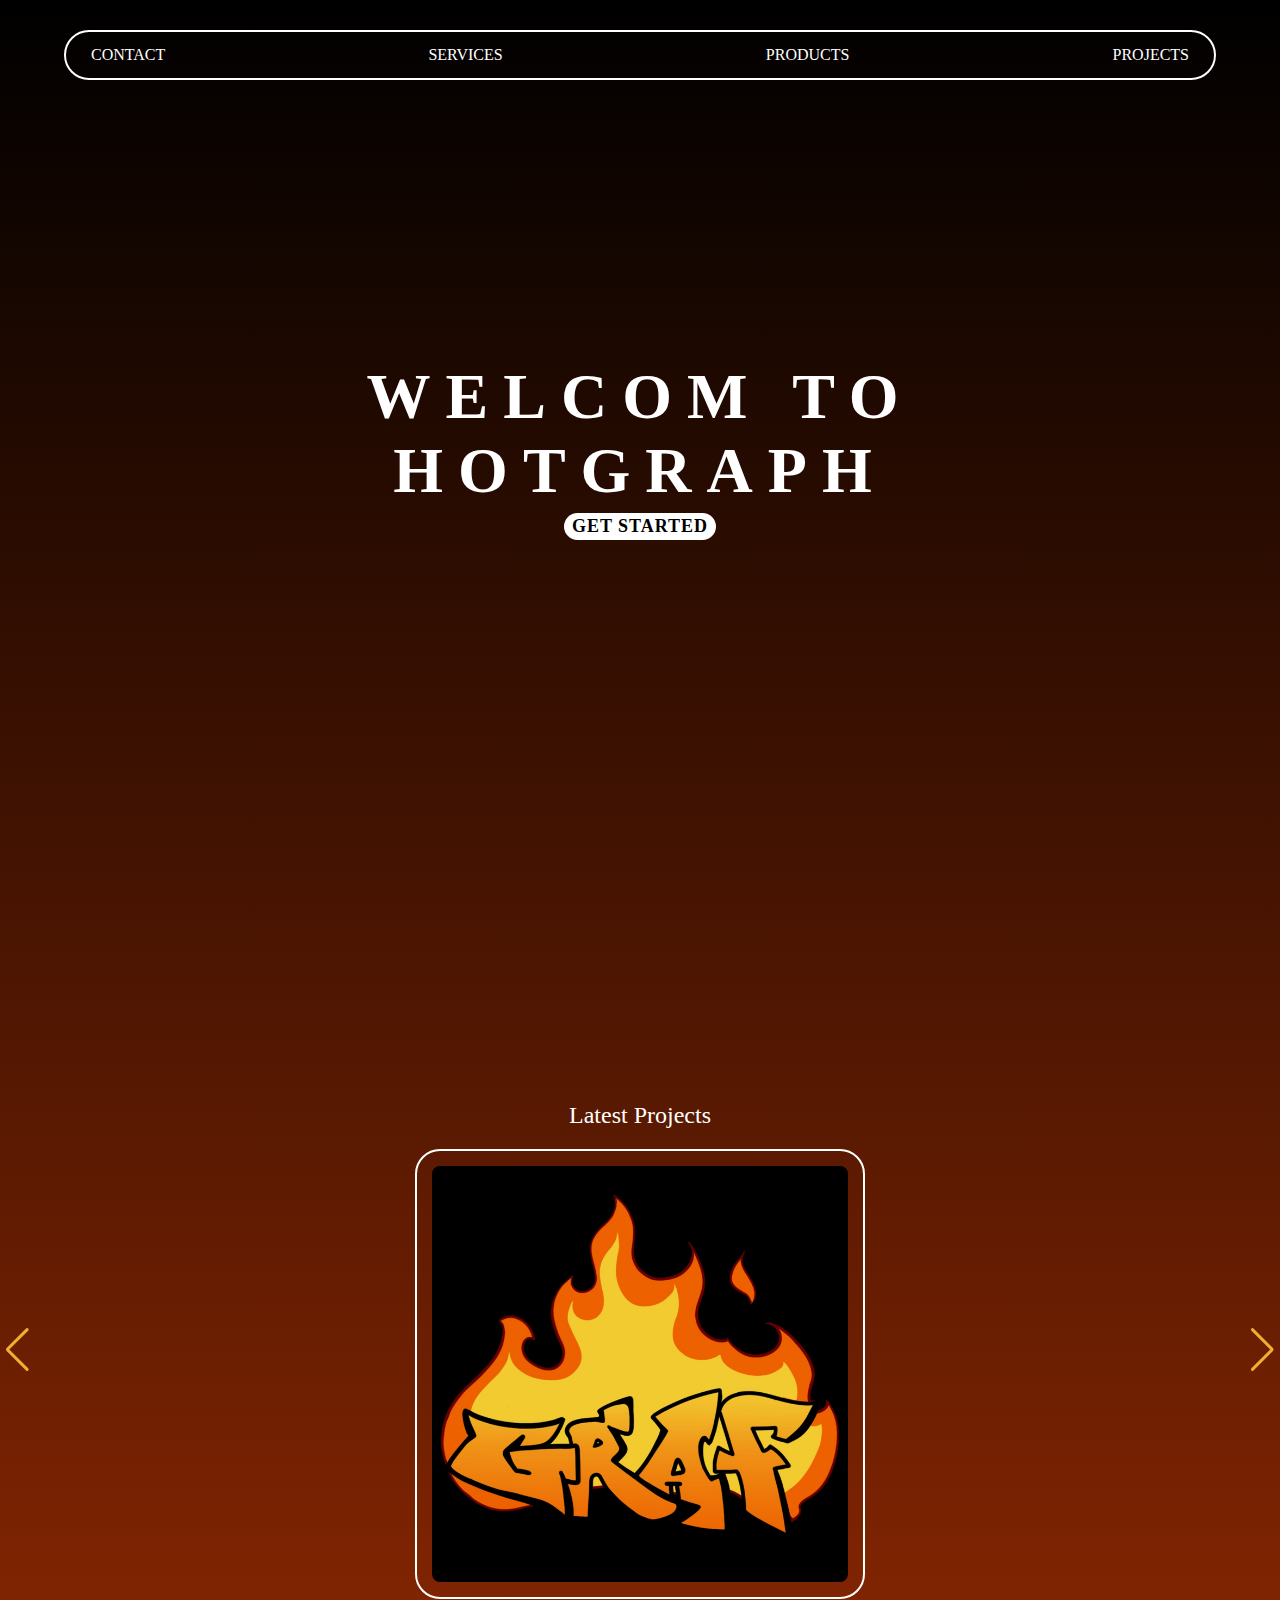
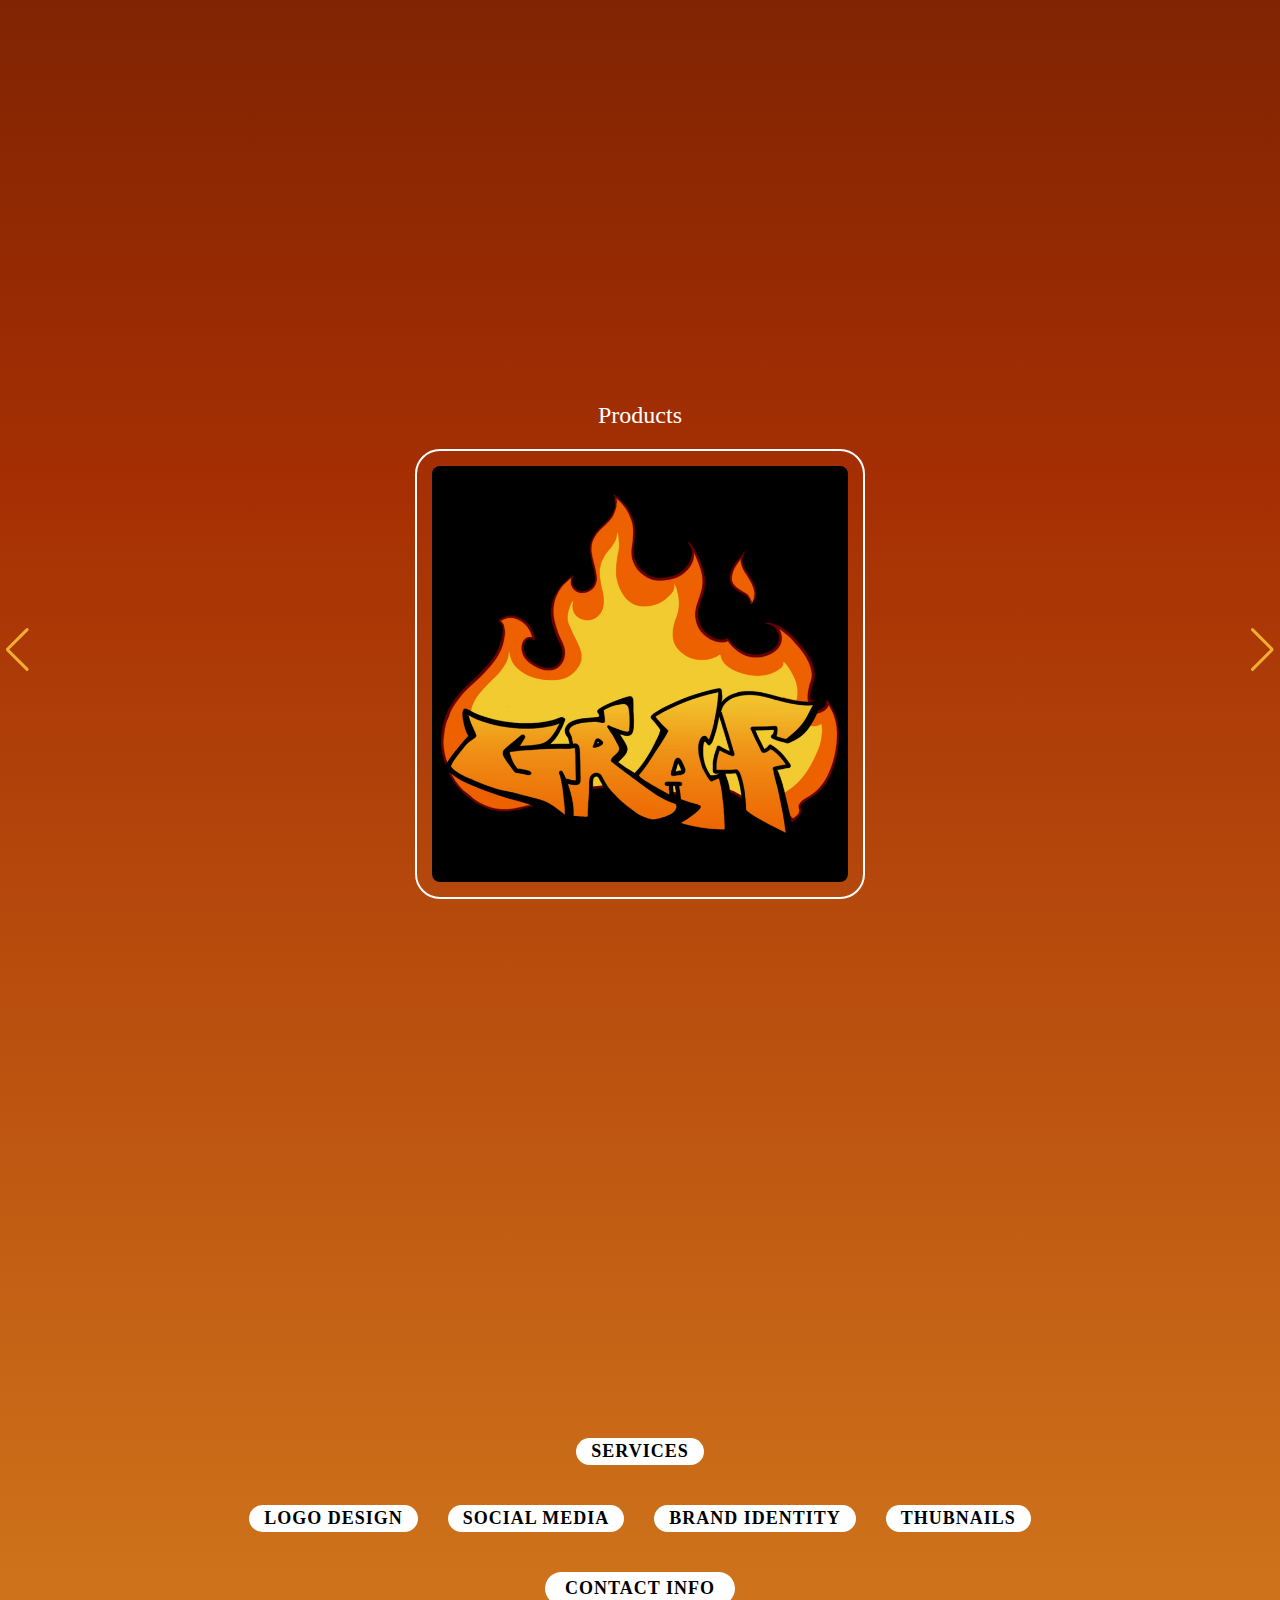
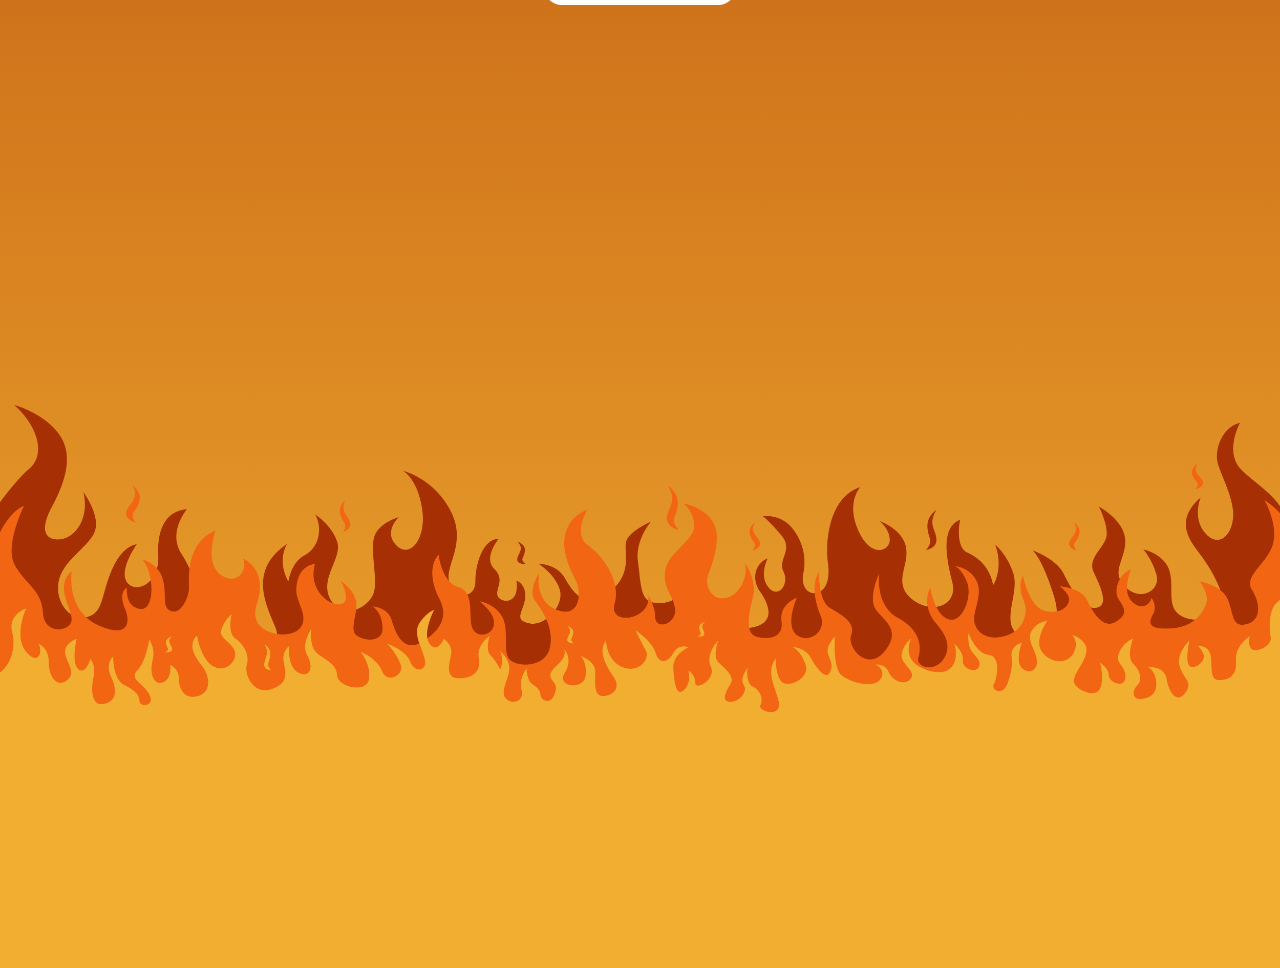
==== index.html @ db48eec5 "Update index.html" ====
<!DOCTYPE html>
<html lang="en">

<head prefix="og: http://ogp.me/ns#">
    <meta charset="UTF-8">
    <meta name="viewport" content="width=device-width, initial-scale=1.0">
    <title>HOTGRAPH</title>
    <meta name="theme-color" content="#f2ae30" />
    <meta name="author" content="Marwan Sherif">
    <meta http-equiv="X-UA-Compatible" content="IE=edge">
    <meta name="description"
        content="Welcome to HOTGRAPH – where ideas transform into distinctive designs. We are a graphic design studio specializing in providing creative solutions that meet our clients' needs with professionalism">
    <meta name="keywords"
        content="graphic design,design,graphic designer,graphic design business,graphic design tips,graphic design studio,graphic design career,studio tour,graphic design studio tour,freelance graphic design tips,graphic designer life,graphic designer desk setup,freelance graphic designer,graphic design setup,design studio,art studio tour,graphic design app,design studio bts,business of design,graphic design portfolio,how to become a graphic designer,graphic design for beginners,learn graphic design,graphic design course,logo design,day in the life of a graphic designer,graphic,egyptian graphic designer,graphic design work,graphic design basics,graphic design tutorial,HOTGRAPH,HOTGRAPHS,HOT GRAPH,HOT GRAPHS,hotgraph,hotgraphs,hot graph,hot graphs">
    <link rel="icon" href="logo.jpg" />
    <link rel="shortcut" href="logo.jpg" />
    <link rel="apple-touch-icon" href="logo.jpg" />
    <meta property="og:locale" content="en_US">
    <meta property="og:type" content="website">
    <meta property="og:title" content="HOTGRAPH">
    <meta property="og:description"
        content="Welcome to HOTGRAPH – where ideas transform into distinctive designs. We are a graphic design studio specializing in providing creative solutions that meet our clients' needs with professionalism">
    <meta property="og:image" content="logo.jpg">
    <meta property="og:url" content="https://hot-graph.blogspot.com">
    <meta property="og:site_name" content="hot-graph.blogspot.com">
    <meta name="twitter:title" content="HOTGRAPH">
    <meta name="twitter:description"
        content="Welcome to HOTGRAPH – where ideas transform into distinctive designs. We are a graphic design studio specializing in providing creative solutions that meet our clients' needs with professionalism">
    <meta name="twitter:image" content="logo.jpg">
    <meta name="twitter:card" content="summary-large-image">
    <meta name="twitter:site" content="@hotgraph">
    <meta name="twitter:creator" content="@hotgraph">

    <!-- Link Swiper CSS -->
    <link rel="stylesheet" href="https://cdn.jsdelivr.net/npm/swiper@11/swiper-bundle.min.css" />


    <!-- Link CSS file -->
    <link rel="stylesheet" href="style.css">
</head>

<body>

    <header>

        <nav>
            <a href="#contact-info">CONTACT</a>
            <a href="#services-contactInfo">SERVICES</a>
            <a href="#products">PRODUCTS</a>
            <a href="#latest-projects">PROJECTS</a>
        </nav>


        <section id="welcomText" class="scroll-scale">
            <h1>WELCOM TO <br> HOTGRAPH</h1>

            <div>GET STARTED</div>
        </section>

    </header>

    <!-- Projects -->

    <div class="swiper" id="latest-projects">


        <p class="latestProjects-title">
            <a href="https://www.behance.net/hotgraph" target="_blank"
                title="Click here to see our projects on behance">Latest Projects</a>
        </p>

        <div class="swiper-wrapper">
            <div class="swiper-slide">
                <img src="logo.jpg" alt="">
            </div>
            <div class="swiper-slide">
                <img src="logo.jpg" alt="">
            </div>
            <div class="swiper-slide">
                <img src="logo.jpg" alt="">
            </div>
        </div>

        <div class="swiper-button-prev"></div>
        <div class="swiper-button-next"></div>

    </div>


    <!-- Products -->

    <div class="swiper" id="products">


        <p class="latestProducts-title">
            <a href="https://amrtarek.gumroad.com/" target="_blank"
                title="Click here to see our products on behance">Products</a>
        </p>

        <div class="swiper-wrapper">
            <div class="swiper-slide">
                <img src="logo.jpg" alt="">
            </div>
            <div class="swiper-slide">
                <img src="logo.jpg" alt="">
            </div>
            <div class="swiper-slide">
                <img src="logo.jpg" alt="">
            </div>
        </div>

        <div class="swiper-button-prev"></div>
        <div class="swiper-button-next"></div>

    </div>


    <!-- Services -->

    <div class="services-contactInfo" id="services-contactInfo">
        <section id="services">
            <p>SERVICES</p>
            <div class="services-item">
                <p>LOGO DESIGN</p>
                <p>SOCIAL MEDIA</p>
                <p>BRAND IDENTITY</p>
                <p>THUBNAILS</p>
            </div>
        </section>

        <section id="socialMedia-contactInfo">
            <p>CONTACT INFO</p>
        </section>

        <section id="arrow" class="scroll-scale">
            <img src="arrow.png" alt="" class="rightDown-arrow">
        </section>
    </div>

    <!-- Fire Image -->

    <img src="fire.png" alt="" class="fire-img">

    <!-- Footer -->

    <footer id="contact-info">
        <div class="scroll-right">
            <p>INSTA: <a href="https://www.instagram.com/hotgraphss/" target="_blank">A_ TR.PSD</a> </p>
            <p>BEHANCE: <a href="https://www.behance.net/hotgraph" target="_blank">HOTGRAPH</a> </p>
            <p>FACEBOOK: <a href="https://facebook.com" target="_blank">HOTEGRAPH</a> </p>
            <p>E-MAIL: <a
                    href="mailto:AMRT.PSD@GMAIL.COM?subject= Your Subject&body= Your message...">AMRT.PSD@GMAIL.COM</a>
            </p>
        </div>

        <img src="logo-transparentBg.png" alt="" id="logo" class="scroll-scale">
    </footer>





    <!-- Swiper JS -->
    <script src="https://cdn.jsdelivr.net/npm/swiper@11/swiper-bundle.min.js"></script>

    <!-- Link file JS -->
    <script src="script.js"></script>

</body>

</html>
---- style.css ----
/* Fonts */


/* @font-face {
    font-family: "Title-Font";
    src: url(Attachments/Fonts/Inferno-L3nPD.ttf);
}

@font-face {
    font-family: "Content-Font";
    src: url(Attachments/Fonts/merriweather.regular.ttf);
} */

@font-face {
    font-family: "myFont";
    src: url(Attachments/Fonts/AstroSpace-eZ2Bg.ttf);
}

/* Variables */

:root {
    --yellow: #f2ae30;
    --black: #000;
    --brown: #a62f03;
    --red: #bb0a1e;
}

/* Scrollbar */

::-webkit-scrollbar {
    width: 15px;
}

::-webkit-scrollbar-track {
    background: #000;
}

::-webkit-scrollbar-thumb {
    background: var(--red);
    border-radius: 5rem;
}

/* All the page */

* {
    margin: 0;
    padding: 0;
    box-sizing: border-box;
    font-family: "myFont";
    scroll-behavior: smooth;
}

body {
    background: linear-gradient(to top, var(--yellow), var(--brown), var(--black));
}

a {
    text-decoration: none;
}

/* Header */

header {
    min-height: 100dvh;
    align-content: center;
    text-align: center;
    position: relative;
}


#welcomText {
    align-content: center;
}


header h1 {
    color: #fff;
    text-transform: capitalize;
    font-size: clamp(22px, 5vw, 75px);
    font-weight: 900;
    letter-spacing: 15px;
    margin-bottom: 5px;
}

header div {
    background-color: #fff;
    color: #000;
    text-transform: capitalize;
    display: inline-block;
    cursor: pointer;
    align-content: center;
    border-radius: 50px;
    padding: 3px 8px;
    font-size: 18px;
    letter-spacing: 1px;
    font-weight: 600;
}

/* Nav */

nav {
    height: 50px;
    width: 90%;
    margin: 30px auto 0;
    border: 2px #fff solid;
    border-radius: 30px;
    display: flex;
    align-items: center;
    justify-content: space-between;
    padding: 10px 25px;
    position: absolute;
    top: 0;
    left: 5%;
    animation: scroll-top ease-in-out 1s both;
}

nav a {
    cursor: pointer;
    color: #fff;
    transition: .2s ease;
}

nav a:hover {
    color: var(--yellow);
}

/* Latest Projects & Products*/

.swiper {
    min-height: 100vh;
    width: 100%;
    margin: auto;
    display: flex;
    align-items: center;
    justify-content: center;
    flex-direction: column;
    position: relative;
}

.latestProjects-title,
.latestProducts-title {
    margin-bottom: 20px;
    position: relative;
}

.latestProjects-title a,
.latestProducts-title a {
    color: #fff;
    text-decoration: none;
    font-size: 24px;
}

.latestProjects-title::after,
.latestProducts-title::after {
    content: "";
    position: absolute;
    bottom: -4px;
    left: 0;
    width: 0;
    height: 3px;
    background-color: #fff;
    transition: .7s ease;
    border-radius: 30px;
}

.latestProjects-title:hover::after,
.latestProducts-title:hover::after {
    width: 100%;
}

.swiper-slide {
    display: flex;
    align-items: center;
    justify-content: center;
    user-select: none;
}

.swiper-slide img {
    border: 2px solid #fff;
    border-radius: 25px;
    padding: 15px;
    width: 450px;
    aspect-ratio: 1 / 1;
    box-sizing: border-box;
}

.swiper-button-prev,
.swiper-button-next {
    color: #f2ae30;
    position: absolute;
}

.swiper-button-next {
    right: 4px;
}

.swiper-button-prev {
    left: 4px;
}

/* Services & Contact Info */

.services-contactInfo {
    min-height: 100dvh;
    display: flex;
    align-items: center;
    justify-content: center;
    flex-direction: column;
}

/* Services */

#services {
    width: 90%;
    margin-inline: auto;
    text-align: center;
}

#services>p {
    background-color: #fff;
    color: #000;
    text-transform: capitalize;
    display: inline-block;
    cursor: pointer;
    align-content: center;
    border-radius: 50px;
    padding: 3px 15px;
    font-size: 18px;
    margin-top: 10px;
    letter-spacing: 1px;
    margin-bottom: 30px;
    font-weight: 600;
}

.services-item {
    display: flex;
    justify-content: center;
    margin-bottom: 30px;
}

.services-item p {
    background-color: #fff;
    color: #000;
    text-transform: capitalize;
    align-content: center;
    text-align: center;
    display: inline-block;
    cursor: pointer;
    border-radius: 50px;
    padding: 3px 15px;
    font-size: 18px;
    margin-top: 10px;
    letter-spacing: 1px;
    margin-inline: 15px;
    font-weight: 600;
}

/* Social Media Links & Contact Info */

#socialMedia-contactInfo {
    text-align: center;
}

#socialMedia-contactInfo p {
    background-color: #fff;
    color: #000;
    text-transform: capitalize;
    display: inline-block;
    cursor: pointer;
    align-content: center;
    border-radius: 30px;
    padding: 6px 20px;
    font-size: 18px;
    margin-top: 10px;
    letter-spacing: 1px;
    text-align: center;
    font-weight: 600;
}

#arrow {
    text-align: center;
}

#arrow img {
    height: 64px;
}

/* Fire Image */

.fire-img {
    width: 100%;
    position: relative;
    top: 5px;
}

/* Footer */

footer {
    background-color: var(--yellow);
    display: flex;
    justify-content: space-between;
    align-items: center;
    padding: 50px 60px;
}

footer div p {
    font-size: 14px;
    font-weight: 700;
    margin-block: 15px;
}

footer div p a {
    color: #000;
    font-size: 14px;
    position: relative;
}

footer img {
    width: 150px;
    border-radius: 100%;
    cursor: pointer;
}

/* Responsivity */

@media screen and (max-width: 800px) {

    #socialMedia-contactInfo p,
    #services>p,
    .services-item p {
        font-size: 14px;
    }
}

@media screen and (max-width: 540px) {
    footer {
        flex-direction: column;
    }

    footer div p {
        text-align: center;
    }

    .services-item {
        display: grid;
        grid-template-columns: repeat(2, 1fr);
    }
}

@media screen and (max-width: 500px) {
    nav a {
        font-size: 12px;
    }

    header h1 {
        letter-spacing: 8px;
    }

    header div {
        font-size: 14px;
    }
}

@media screen and (max-width: 370px) {
    nav a {
        font-size: 10px;
    }

    nav {
        height: 35px;
        padding: 0 5px;
    }

    #socialMedia-contactInfo p,
    #services>p,
    .services-item p {
        font-size: 12px;
    }
}

@media screen and (max-width: 320px) {
    nav a {
        font-size: 8px;
    }
}

/* Animation */

.scroll-scale {
    opacity: 0;
    transform: scale(.7);
    transition: all 2s;
}

.scroll-bottom {
    opacity: 0;
    transform: translateY(300px);
    transition: 2s;
}

.scroll-top {
    opacity: 0;
    transform: translateY(-300px);
    transition: 2s;
}

.scroll-right {
    opacity: 0;
    transform: translateX(-250px);
    transition: 2s;
}

.scroll-left {
    opacity: 0;
    transform: translateX(250px);
    transition: 2s;
}

.scroll-opacity {
    opacity: 0;
    transition: 4s;
}

.show-items {
    opacity: 1;
    transform: translateX(0);
    transform: translateY(0);
}

/* Nav Animation */

@keyframes scroll-top {
    from {
        transform: translateY(-200px);
        opacity: 0;
    }

    to {
        transform: translateY(0);
        opacity: 1;
    }
}


/* Slider Responsivity ( Products & Latest Projects ) */

@media screen and (max-width: 600px) {
    .swiper-slide img {
        width: 300px;
        padding: 5px;
    }

    p a {
        font-size: 18px;
    }

    .swiper-button-next::after,
    .swiper-button-prev::after {
        font-size: 35px;
    }
}

@media screen and (max-width: 350px) {
    .swiper-slide img {
        width: 200px;
        border-radius: 14px;
    }

    .swiper-button-next::after,
    .swiper-button-prev::after {
        font-size: 30px;
    }
}

@media screen and (max-width: 350px) {
    .swiper-slide img {
        width: 160px;
        border-radius: 13px;
    }
}
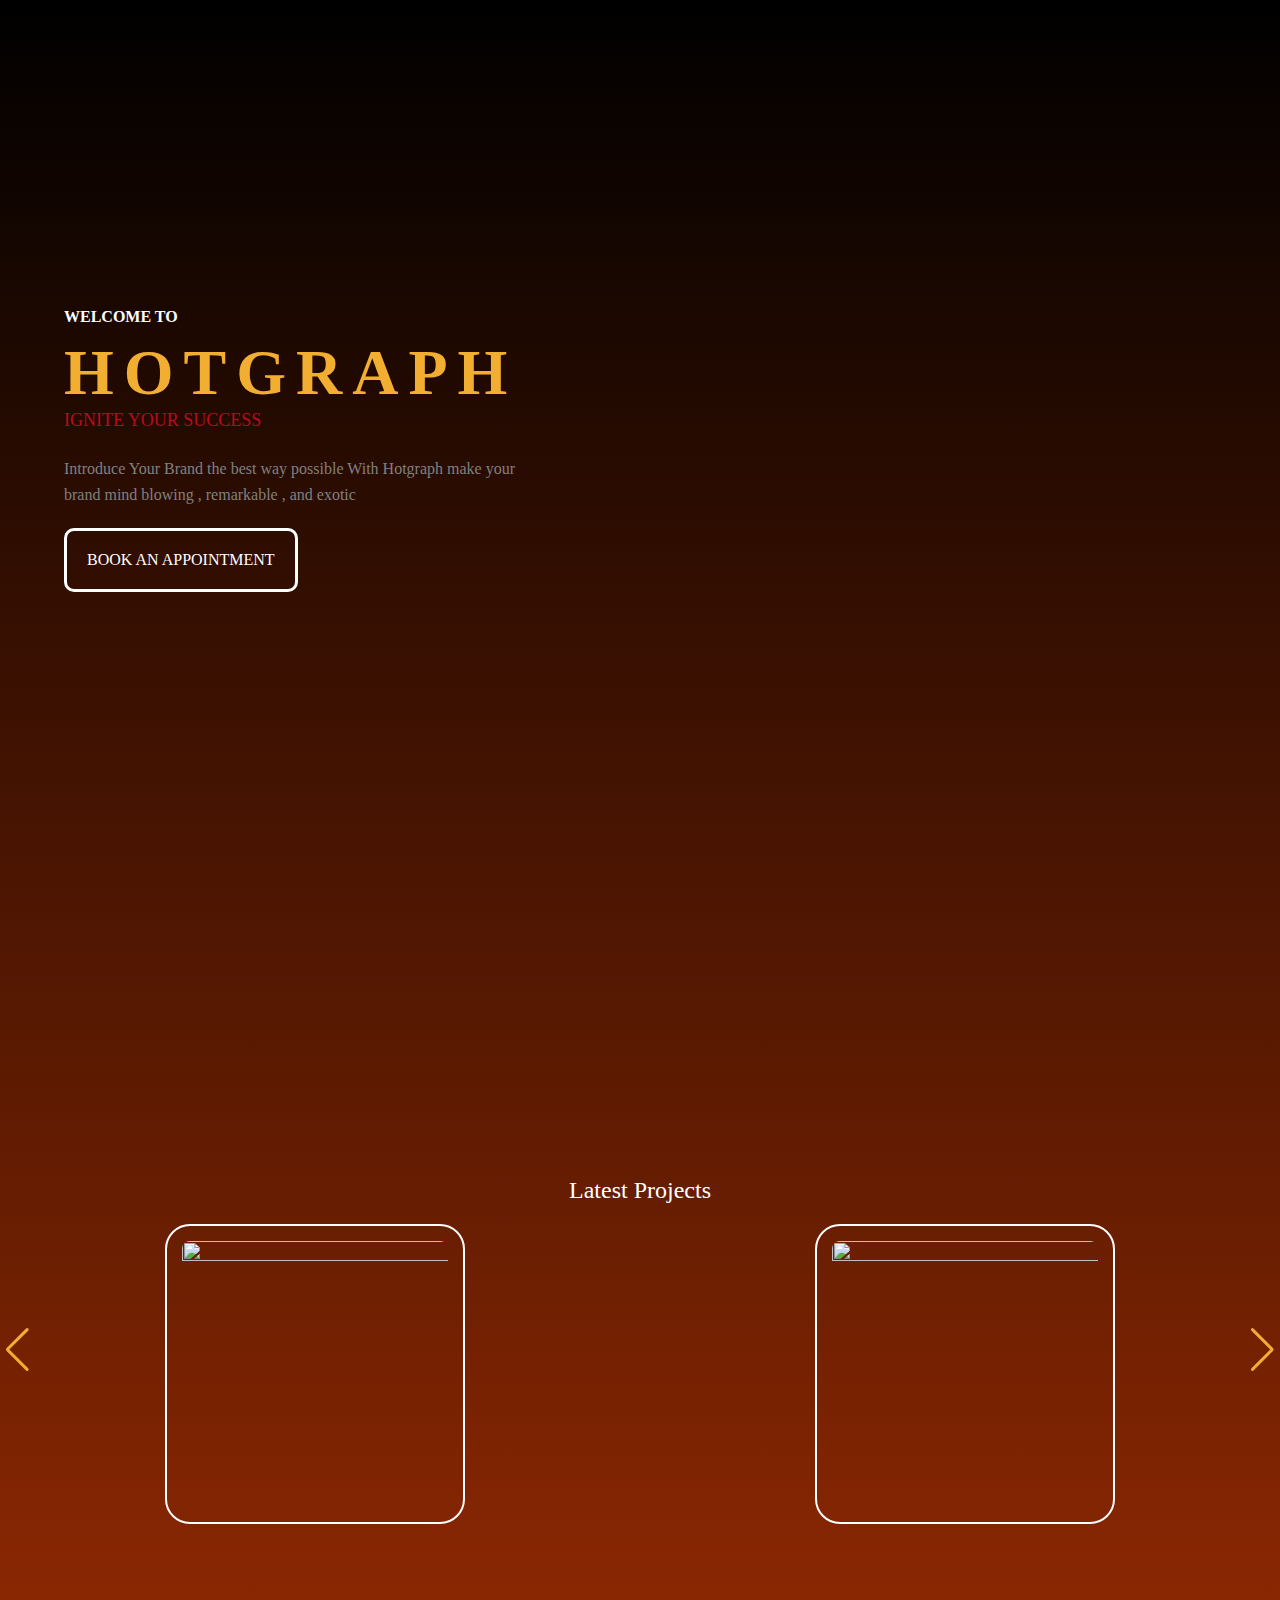
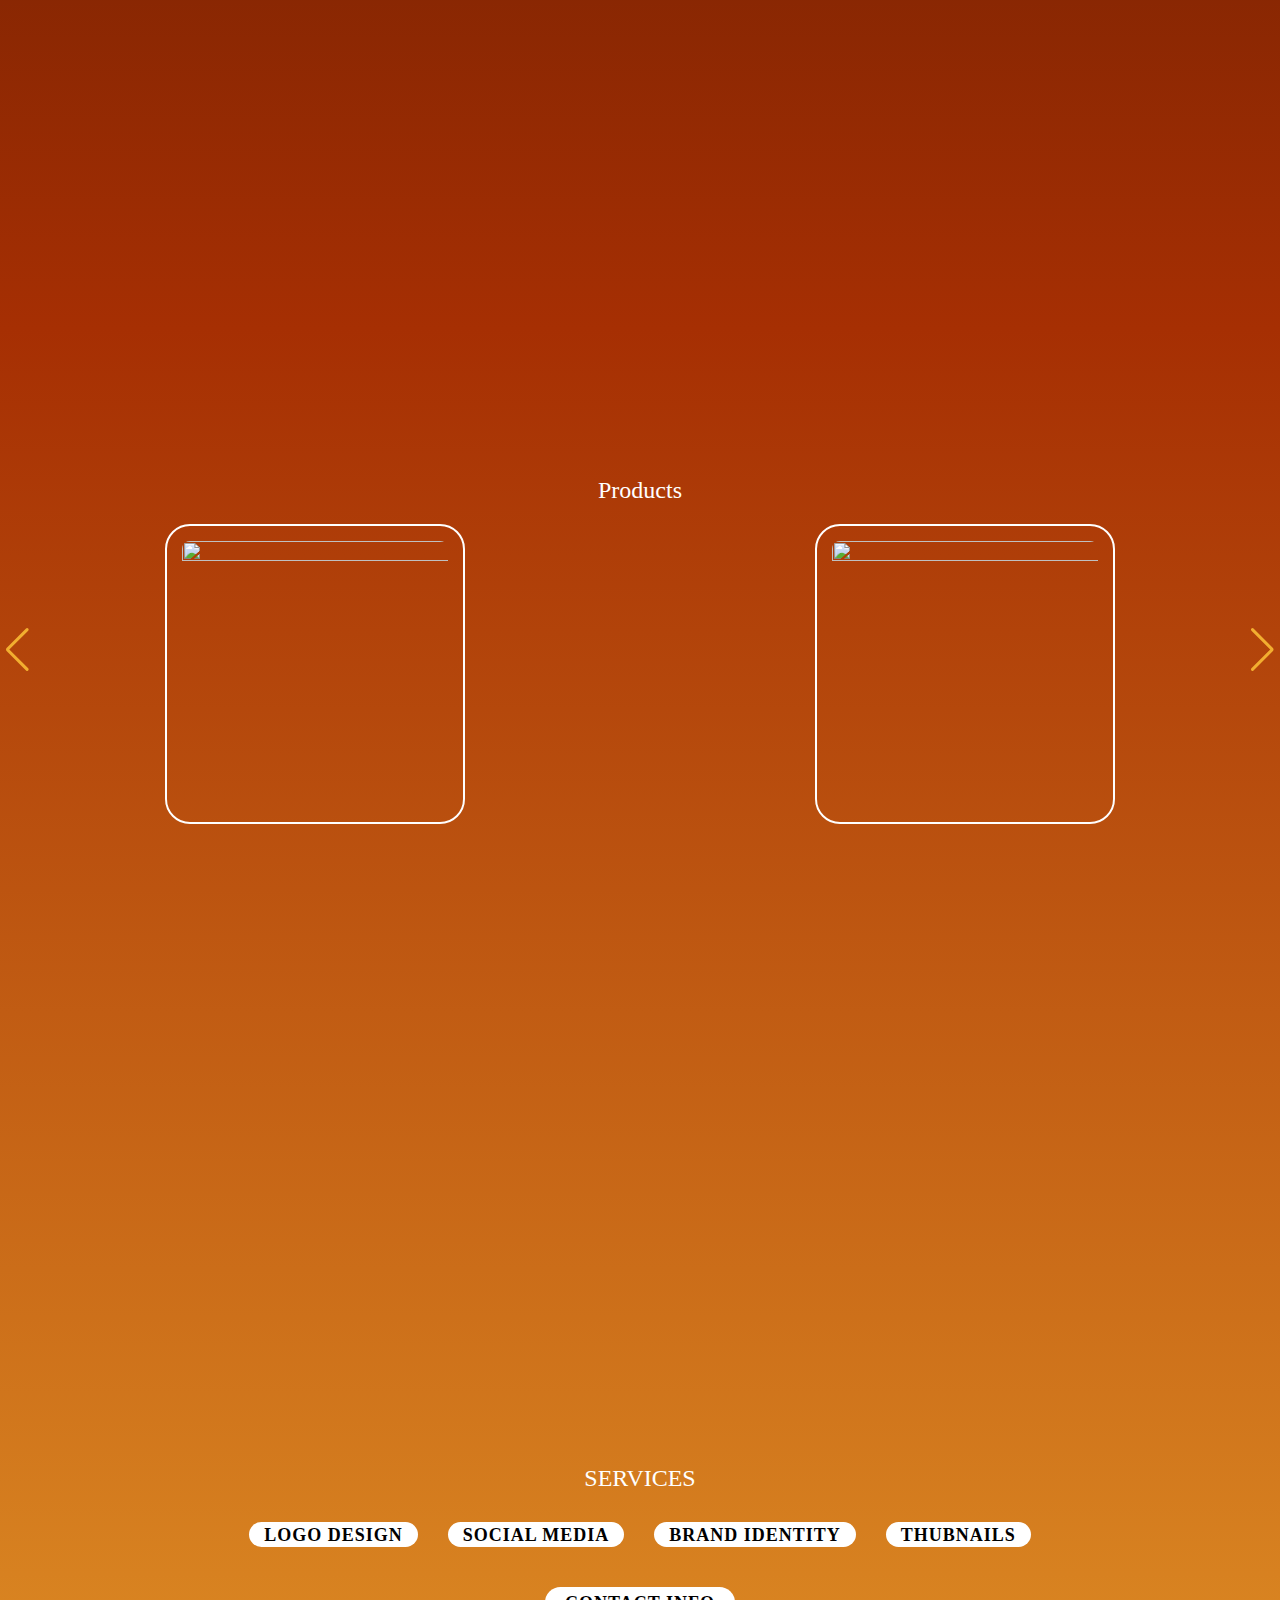
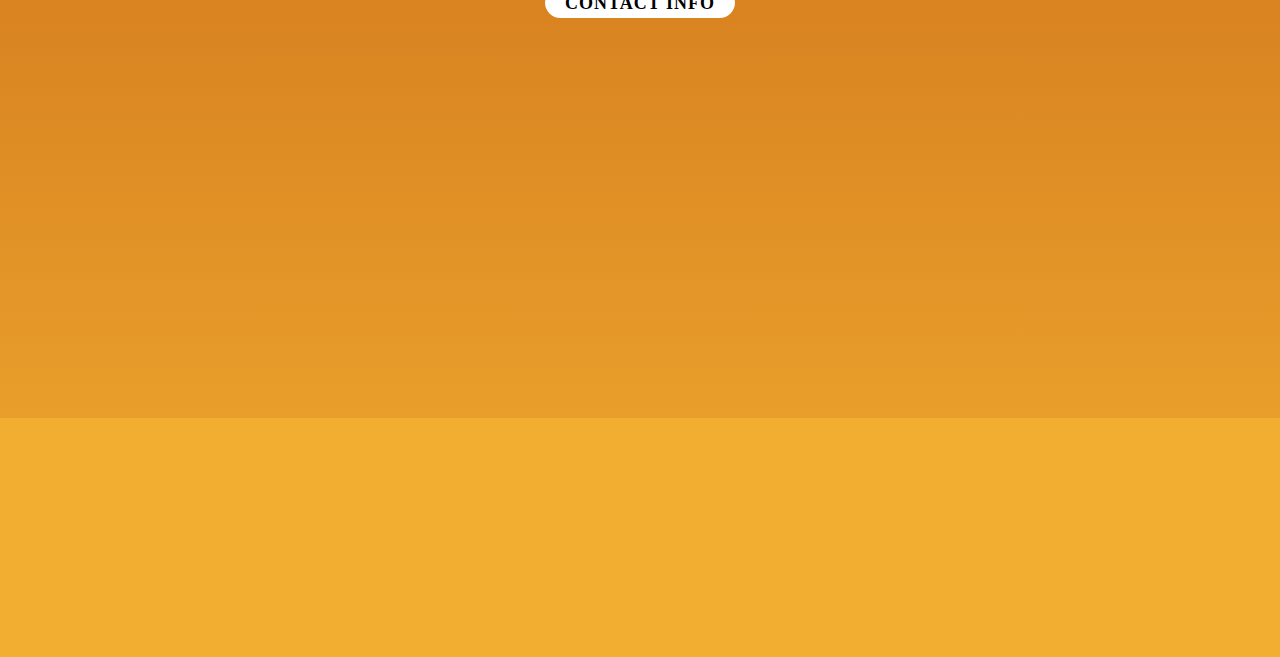
==== commit a610dc80: "Add files via upload" ====
--- a/index.html
+++ b/index.html
@@ -12,21 +12,21 @@
         content="Welcome to HOTGRAPH – where ideas transform into distinctive designs. We are a graphic design studio specializing in providing creative solutions that meet our clients' needs with professionalism">
     <meta name="keywords"
         content="graphic design,design,graphic designer,graphic design business,graphic design tips,graphic design studio,graphic design career,studio tour,graphic design studio tour,freelance graphic design tips,graphic designer life,graphic designer desk setup,freelance graphic designer,graphic design setup,design studio,art studio tour,graphic design app,design studio bts,business of design,graphic design portfolio,how to become a graphic designer,graphic design for beginners,learn graphic design,graphic design course,logo design,day in the life of a graphic designer,graphic,egyptian graphic designer,graphic design work,graphic design basics,graphic design tutorial,HOTGRAPH,HOTGRAPHS,HOT GRAPH,HOT GRAPHS,hotgraph,hotgraphs,hot graph,hot graphs">
-    <link rel="icon" href="logo.jpg" />
-    <link rel="shortcut" href="logo.jpg" />
-    <link rel="apple-touch-icon" href="logo.jpg" />
+    <link rel="icon" href="Attachments/Images/logo.jpg" />
+    <link rel="shortcut" href="Attachments/Images/logo.jpg" />
+    <link rel="apple-touch-icon" href="Attachments/Images/logo.jpg" />
     <meta property="og:locale" content="en_US">
     <meta property="og:type" content="website">
     <meta property="og:title" content="HOTGRAPH">
     <meta property="og:description"
         content="Welcome to HOTGRAPH – where ideas transform into distinctive designs. We are a graphic design studio specializing in providing creative solutions that meet our clients' needs with professionalism">
-    <meta property="og:image" content="logo.jpg">
+    <meta property="og:image" content="Attachments/Images/logo.jpg">
     <meta property="og:url" content="https://hot-graph.blogspot.com">
     <meta property="og:site_name" content="hot-graph.blogspot.com">
     <meta name="twitter:title" content="HOTGRAPH">
     <meta name="twitter:description"
         content="Welcome to HOTGRAPH – where ideas transform into distinctive designs. We are a graphic design studio specializing in providing creative solutions that meet our clients' needs with professionalism">
-    <meta name="twitter:image" content="logo.jpg">
+    <meta name="twitter:image" content="Attachments/Images/logo.jpg">
     <meta name="twitter:card" content="summary-large-image">
     <meta name="twitter:site" content="@hotgraph">
     <meta name="twitter:creator" content="@hotgraph">
@@ -37,26 +37,35 @@
 
     <!-- Link CSS file -->
     <link rel="stylesheet" href="style.css">
+
+    <!-- Link Font Awesome -->
+    <link rel="stylesheet" href="https://cdnjs.cloudflare.com/ajax/libs/font-awesome/6.6.0/css/all.min.css"
+        integrity="sha512-Kc323vGBEqzTmouAECnVceyQqyqdsSiqLQISBL29aUW4U/M7pSPA/gEUZQqv1cwx4OnYxTxve5UMg5GT6L4JJg=="
+        crossorigin="anonymous" referrerpolicy="no-referrer" />
+
 </head>
 
 <body>
 
     <header>
-
-        <nav>
-            <a href="#contact-info">CONTACT</a>
-            <a href="#services-contactInfo">SERVICES</a>
-            <a href="#products">PRODUCTS</a>
-            <a href="#latest-projects">PROJECTS</a>
-        </nav>
-
-
-        <section id="welcomText" class="scroll-scale">
-            <h1>WELCOM TO <br> HOTGRAPH</h1>
-
-            <div>GET STARTED</div>
-        </section>
-
+        <div class="text scroll-right">
+            <p class="welcome-text">WELCOME TO</p>
+            <h1>HOTGRAPH</h1>
+            <p class="slogan">ignite your success</p>
+            <p class="description">
+                Introduce Your Brand the best way possible With Hotgraph make your brand mind blowing ,
+                remarkable , and exotic
+            </p>
+            <a href="#services-contactInfo">
+                <div class="btn">
+                    <i class="fa-solid fa-arrow-right fa-bounce fa-xl"></i>
+                    BOOK AN APPOINTMENT
+                </div>
+            </a>
+        </div>
+        <div class="img">
+            <img src="Attachments/Images/logo-transparentBg.png" alt="" class="scroll-scale">
+        </div>
     </header>
 
     <!-- Projects -->
@@ -71,15 +80,17 @@
 
         <div class="swiper-wrapper">
             <div class="swiper-slide">
-                <img src="logo.jpg" alt="">
+                <img src="Attachments/Images/logo.jpg" alt="">
             </div>
             <div class="swiper-slide">
-                <img src="logo.jpg" alt="">
+                <img src="Attachments/Images/logo.jpg" alt="">
             </div>
             <div class="swiper-slide">
-                <img src="logo.jpg" alt="">
+                <img src="Attachments/Images/logo.jpg" alt="">
             </div>
         </div>
+
+        <div class="swiper-pagination"></div>
 
         <div class="swiper-button-prev"></div>
         <div class="swiper-button-next"></div>
@@ -92,22 +103,24 @@
     <div class="swiper" id="products">
 
 
-        <p class="latestProducts-title">
+        <p class="products-title">
             <a href="https://amrtarek.gumroad.com/" target="_blank"
                 title="Click here to see our products on behance">Products</a>
         </p>
 
         <div class="swiper-wrapper">
             <div class="swiper-slide">
-                <img src="logo.jpg" alt="">
+                <img src="Attachments/Images/logo.jpg" alt="">
             </div>
             <div class="swiper-slide">
-                <img src="logo.jpg" alt="">
+                <img src="Attachments/Images/logo.jpg" alt="">
             </div>
             <div class="swiper-slide">
-                <img src="logo.jpg" alt="">
+                <img src="Attachments/Images/logo.jpg" alt="">
             </div>
         </div>
+
+        <div class="swiper-pagination"></div>
 
         <div class="swiper-button-prev"></div>
         <div class="swiper-button-next"></div>
@@ -133,13 +146,13 @@
         </section>
 
         <section id="arrow" class="scroll-scale">
-            <img src="arrow.png" alt="" class="rightDown-arrow">
+            <img src="Attachments/Images/arrow.png" alt="" class="rightDown-arrow">
         </section>
     </div>
 
     <!-- Fire Image -->
 
-    <img src="fire.png" alt="" class="fire-img">
+    <img src="Attachments\Images\fire.png" alt="" class="fire-img">
 
     <!-- Footer -->
 
@@ -153,7 +166,7 @@
             </p>
         </div>
 
-        <img src="logo-transparentBg.png" alt="" id="logo" class="scroll-scale">
+        <img src="Attachments/Images/logo-transparentBg.png" alt="" id="logo" class="scroll-scale">
     </footer>
 
 
@@ -168,4 +181,4 @@
 
 </body>
 
-</html>
+</html>--- a/style.css
+++ b/style.css
@@ -1,15 +1,4 @@
 /* Fonts */
-
-
-/* @font-face {
-    font-family: "Title-Font";
-    src: url(Attachments/Fonts/Inferno-L3nPD.ttf);
-}
-
-@font-face {
-    font-family: "Content-Font";
-    src: url(Attachments/Fonts/merriweather.regular.ttf);
-} */
 
 @font-face {
     font-family: "myFont";
@@ -38,6 +27,13 @@
 ::-webkit-scrollbar-thumb {
     background: var(--red);
     border-radius: 5rem;
+}
+
+/* Selection */
+
+::selection {
+    color: #fff;
+    background-color: var(--red);
 }
 
 /* All the page */
@@ -52,6 +48,7 @@
 
 body {
     background: linear-gradient(to top, var(--yellow), var(--brown), var(--black));
+    overflow-x: hidden;
 }
 
 a {
@@ -62,24 +59,243 @@
 
 header {
     min-height: 100dvh;
-    align-content: center;
+    width: 90%;
+    margin: auto;
+    display: flex;
+    align-items: center;
+    justify-content: space-between;
+}
+
+.text {
+    width: 40%;
+}
+
+.text .welcome-text {
+    color: #fff;
+    text-transform: uppercase;
+    font-weight: 700;
+}
+
+.text h1 {
+    color: var(--yellow);
+    font-size: 64px;
+    letter-spacing: 10px;
+    margin-top: 10px;
+}
+
+.text .slogan {
+    text-transform: uppercase;
+    color: var(--red);
+    margin-bottom: 25px;
+    font-size: 18px;
+}
+
+.text .description {
+    color: gray;
+    line-height: 1.6;
+    margin-bottom: 20px;
+}
+
+.text .btn {
+    background-color: transparent;
+    border: 3px solid #fff;
+    text-transform: uppercase;
+    padding: 20px 20px;
+    display: inline-block;
+    border-radius: 10px;
+    color: #fff;
+    cursor: pointer;
+    position: relative;
+    transition: .7s;
+}
+
+.text .btn:hover {
+    transform: translateX(20px);
+}
+
+.text .btn::after {
+    content: "";
+    position: absolute;
+    top: 0;
+    left: 0;
+    background-color: var(--yellow);
+    height: 100%;
+    width: 0;
+    border-radius: 8px;
+    z-index: -1;
+    transition: .4s;
+}
+
+.text .btn:hover::after {
+    width: 100%;
+}
+
+.img {
+    width: 40%;
+}
+
+.img img {
+    width: 100%;
+    cursor: pointer;
+    filter: drop-shadow(5px 5px 5px rgb(242, 255, 0));
+}
+
+@media screen and (max-width: 930px) {
+    .text h1 {
+        font-size: 42px;
+    }
+
+    .text .description {
+        font-size: 14px;
+    }
+
+    .text .slogan {
+        font-size: 17px;
+    }
+
+    .text .welcome-text {
+        font-size: 14px;
+    }
+
+    .text .btn {
+        font-size: 14px;
+    }
+}
+
+@media screen and (max-width: 695px) {
+    .img {
+        display: none;
+    }
+
+    header {
+        justify-content: center;
+    }
+
+    .text {
+        width: 90%;
+    }
+
+    .text .welcome-text {
+        font-size: 16px;
+    }
+
+    .text h1 {
+        font-size: 50px;
+    }
+
+    .text .slogan {
+        font-size: 18px;
+    }
+
+    .text .description {
+        font-size: 16px;
+    }
+
+    .text .btn {
+        font-size: 16px;
+    }
+
+}
+
+@media screen and (max-width: 505px) {
+
+    .text h1 {
+        font-size: 42px;
+    }
+
+    .text .description {
+        font-size: 14px;
+    }
+
+    .text .slogan {
+        font-size: 17px;
+    }
+
+    .text .welcome-text {
+        font-size: 14px;
+    }
+
+    .text .btn {
+        font-size: 14px;
+    }
+}
+
+@media screen and (max-width: 385px) {
+    .text h1 {
+        font-size: 30px;
+    }
+
+    .text .description {
+        font-size: 12.5px;
+    }
+
+    .text .slogan {
+        font-size: 16px;
+    }
+
+    .text .btn {
+        font-size: 12px;
+        padding: 15px 10px;
+    }
+}
+
+@media screen and (max-width: 310px) {
+    .text h1 {
+        font-size: 24px;
+    }
+
+    .text .description {
+        font-size: 10.5px;
+    }
+
+    .text .btn {
+        font-size: 10.5px;
+        padding: 12.5px;
+    }
+
+    .text .slogan {
+        font-size: 14px;
+    }
+
+}
+
+@media screen and (max-width: 260px) {
+    .text h1 {
+        font-size: 17px;
+    }
+
+    .text .slogan {
+        font-size: 13px;
+    }
+
+    .text .description {
+        font-size: 9px;
+    }
+
+    .text .btn {
+        font-size: 9px;
+    }
+}
+
+/* header {
+    min-height: 100dvh;
     text-align: center;
+    display: flex;
+    justify-content: center;
+    align-items: center;
+    flex-direction: column;
     position: relative;
-}
-
-
-#welcomText {
-    align-content: center;
 }
 
 
 header h1 {
     color: #fff;
     text-transform: capitalize;
-    font-size: clamp(22px, 5vw, 75px);
+    font-size: clamp(18px, 5vw, 75px);
     font-weight: 900;
     letter-spacing: 15px;
     margin-bottom: 5px;
+    user-select: none;
 }
 
 header div {
@@ -94,9 +310,15 @@
     font-size: 18px;
     letter-spacing: 1px;
     font-weight: 600;
-}
+} */
 
 /* Nav */
+
+/* #nav {
+    width: 100%;
+    position: absolute;
+    top: 0;
+}
 
 nav {
     height: 50px;
@@ -108,9 +330,6 @@
     align-items: center;
     justify-content: space-between;
     padding: 10px 25px;
-    position: absolute;
-    top: 0;
-    left: 5%;
     animation: scroll-top ease-in-out 1s both;
 }
 
@@ -122,7 +341,7 @@
 
 nav a:hover {
     color: var(--yellow);
-}
+} */
 
 /* Latest Projects & Products*/
 
@@ -138,20 +357,20 @@
 }
 
 .latestProjects-title,
-.latestProducts-title {
+.products-title {
     margin-bottom: 20px;
     position: relative;
 }
 
 .latestProjects-title a,
-.latestProducts-title a {
+.products-title a {
     color: #fff;
     text-decoration: none;
     font-size: 24px;
 }
 
 .latestProjects-title::after,
-.latestProducts-title::after {
+.products-title::after {
     content: "";
     position: absolute;
     bottom: -4px;
@@ -164,7 +383,7 @@
 }
 
 .latestProjects-title:hover::after,
-.latestProducts-title:hover::after {
+.products-title:hover::after {
     width: 100%;
 }
 
@@ -179,7 +398,7 @@
     border: 2px solid #fff;
     border-radius: 25px;
     padding: 15px;
-    width: 450px;
+    width: 300px;
     aspect-ratio: 1 / 1;
     box-sizing: border-box;
 }
@@ -196,6 +415,14 @@
 
 .swiper-button-prev {
     left: 4px;
+}
+
+.swiper-pagination-bullet-active {
+    background-color: var(--yellow) !important;
+}
+
+.swiper-pagination-bullet {
+    border: 4px solid var(--yellow);
 }
 
 /* Services & Contact Info */
@@ -217,19 +444,29 @@
 }
 
 #services>p {
-    background-color: #fff;
-    color: #000;
-    text-transform: capitalize;
+    color: #fff;
+    text-decoration: none;
+    font-size: 24px;
+    margin-bottom: 20px;
     display: inline-block;
     cursor: pointer;
-    align-content: center;
-    border-radius: 50px;
-    padding: 3px 15px;
-    font-size: 18px;
-    margin-top: 10px;
-    letter-spacing: 1px;
-    margin-bottom: 30px;
-    font-weight: 600;
+    position: relative;
+}
+
+#services>p::after {
+    content: "";
+    position: absolute;
+    bottom: -4px;
+    left: 0;
+    width: 0;
+    height: 3px;
+    background-color: #fff;
+    transition: .7s ease;
+    border-radius: 30px;
+}
+
+#services>p:hover::after {
+    width: 100%;
 }
 
 .services-item {
@@ -247,12 +484,19 @@
     display: inline-block;
     cursor: pointer;
     border-radius: 50px;
-    padding: 3px 15px;
+    padding: 3px 15px 1px;
     font-size: 18px;
     margin-top: 10px;
     letter-spacing: 1px;
     margin-inline: 15px;
     font-weight: 600;
+    transition: .7s;
+}
+
+.services-item p:hover {
+    color: #fff;
+    background-color: #000;
+    transform: scale(1.1);
 }
 
 /* Social Media Links & Contact Info */
@@ -269,7 +513,7 @@
     cursor: pointer;
     align-content: center;
     border-radius: 30px;
-    padding: 6px 20px;
+    padding: 6px 20px 4px;
     font-size: 18px;
     margin-top: 10px;
     letter-spacing: 1px;
@@ -317,7 +561,6 @@
 
 footer img {
     width: 150px;
-    border-radius: 100%;
     cursor: pointer;
 }
 
@@ -325,9 +568,7 @@
 
 @media screen and (max-width: 800px) {
 
-    #socialMedia-contactInfo p,
-    #services>p,
-    .services-item p {
+    #socialMedia-contactInfo p {
         font-size: 14px;
     }
 }
@@ -347,7 +588,7 @@
     }
 }
 
-@media screen and (max-width: 500px) {
+/* @media screen and (max-width: 500px) {
     nav a {
         font-size: 12px;
     }
@@ -359,30 +600,75 @@
     header div {
         font-size: 14px;
     }
-}
+} */
 
 @media screen and (max-width: 370px) {
-    nav a {
+    /* nav a {
         font-size: 10px;
     }
 
     nav {
         height: 35px;
-        padding: 0 5px;
-    }
+        padding: 10px 15px;
+    } */
 
     #socialMedia-contactInfo p,
-    #services>p,
     .services-item p {
         font-size: 12px;
     }
 }
 
-@media screen and (max-width: 320px) {
+/* @media screen and (max-width: 320px) {
     nav a {
         font-size: 8px;
     }
-}
+} */
+
+@media screen and (max-width: 300px) {
+
+    footer div p,
+    footer div p a {
+        font-size: 11px;
+    }
+
+    .latestProjects-title a,
+    .products-title a,
+    #services>p {
+        font-size: 16px;
+    }
+
+}
+
+@media screen and (max-width: 260px) {
+    .services-item p {
+        font-size: 10px;
+    }
+}
+
+/* @media screen and (max-width: 250px) {
+    nav {
+        padding: 7px;
+    }
+} */
+
+@media screen and (max-width: 230px) {
+    .services-item {
+        display: grid;
+        grid-template-columns: repeat(1, 1fr);
+    }
+
+    .services-item p {
+        padding: 7px 2px;
+    }
+}
+
+/* @media screen and (max-width: 220px) {
+    nav a {
+        font-size: 7px;
+    }
+} */
+
+
 
 /* Animation */
 
@@ -410,6 +696,12 @@
     transition: 2s;
 }
 
+@media screen and (max-width: 310px) {
+    .scroll-right {
+        transform: translateX(-100px);
+    }
+}
+
 .scroll-left {
     opacity: 0;
     transform: translateX(250px);
@@ -444,6 +736,20 @@
 
 /* Slider Responsivity ( Products & Latest Projects ) */
 
+@media screen and (min-width: 769px) {
+    .swiper-pagination {
+        display: none;
+    }
+}
+
+@media screen and (max-width: 769px) {
+
+    .swiper-button-next::after,
+    .swiper-button-prev::after {
+        display: none;
+    }
+}
+
 @media screen and (max-width: 600px) {
     .swiper-slide img {
         width: 300px;
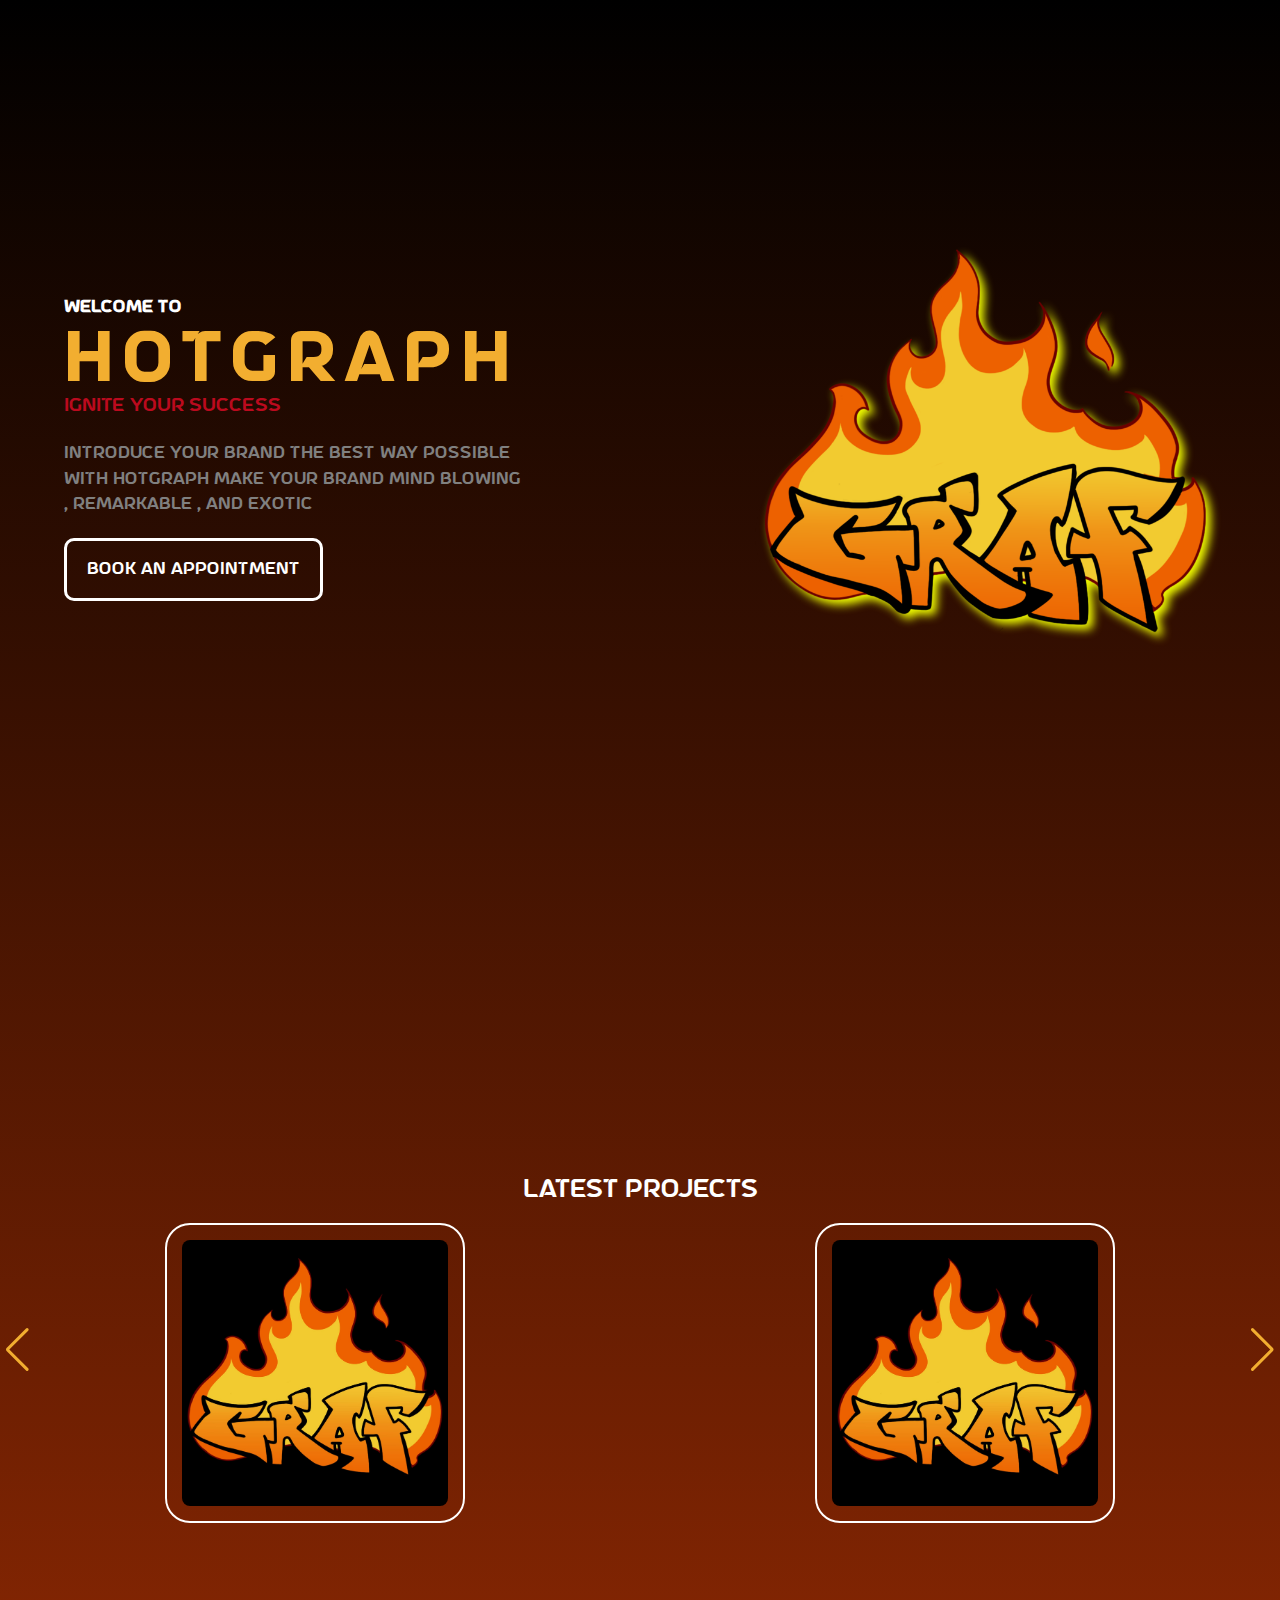
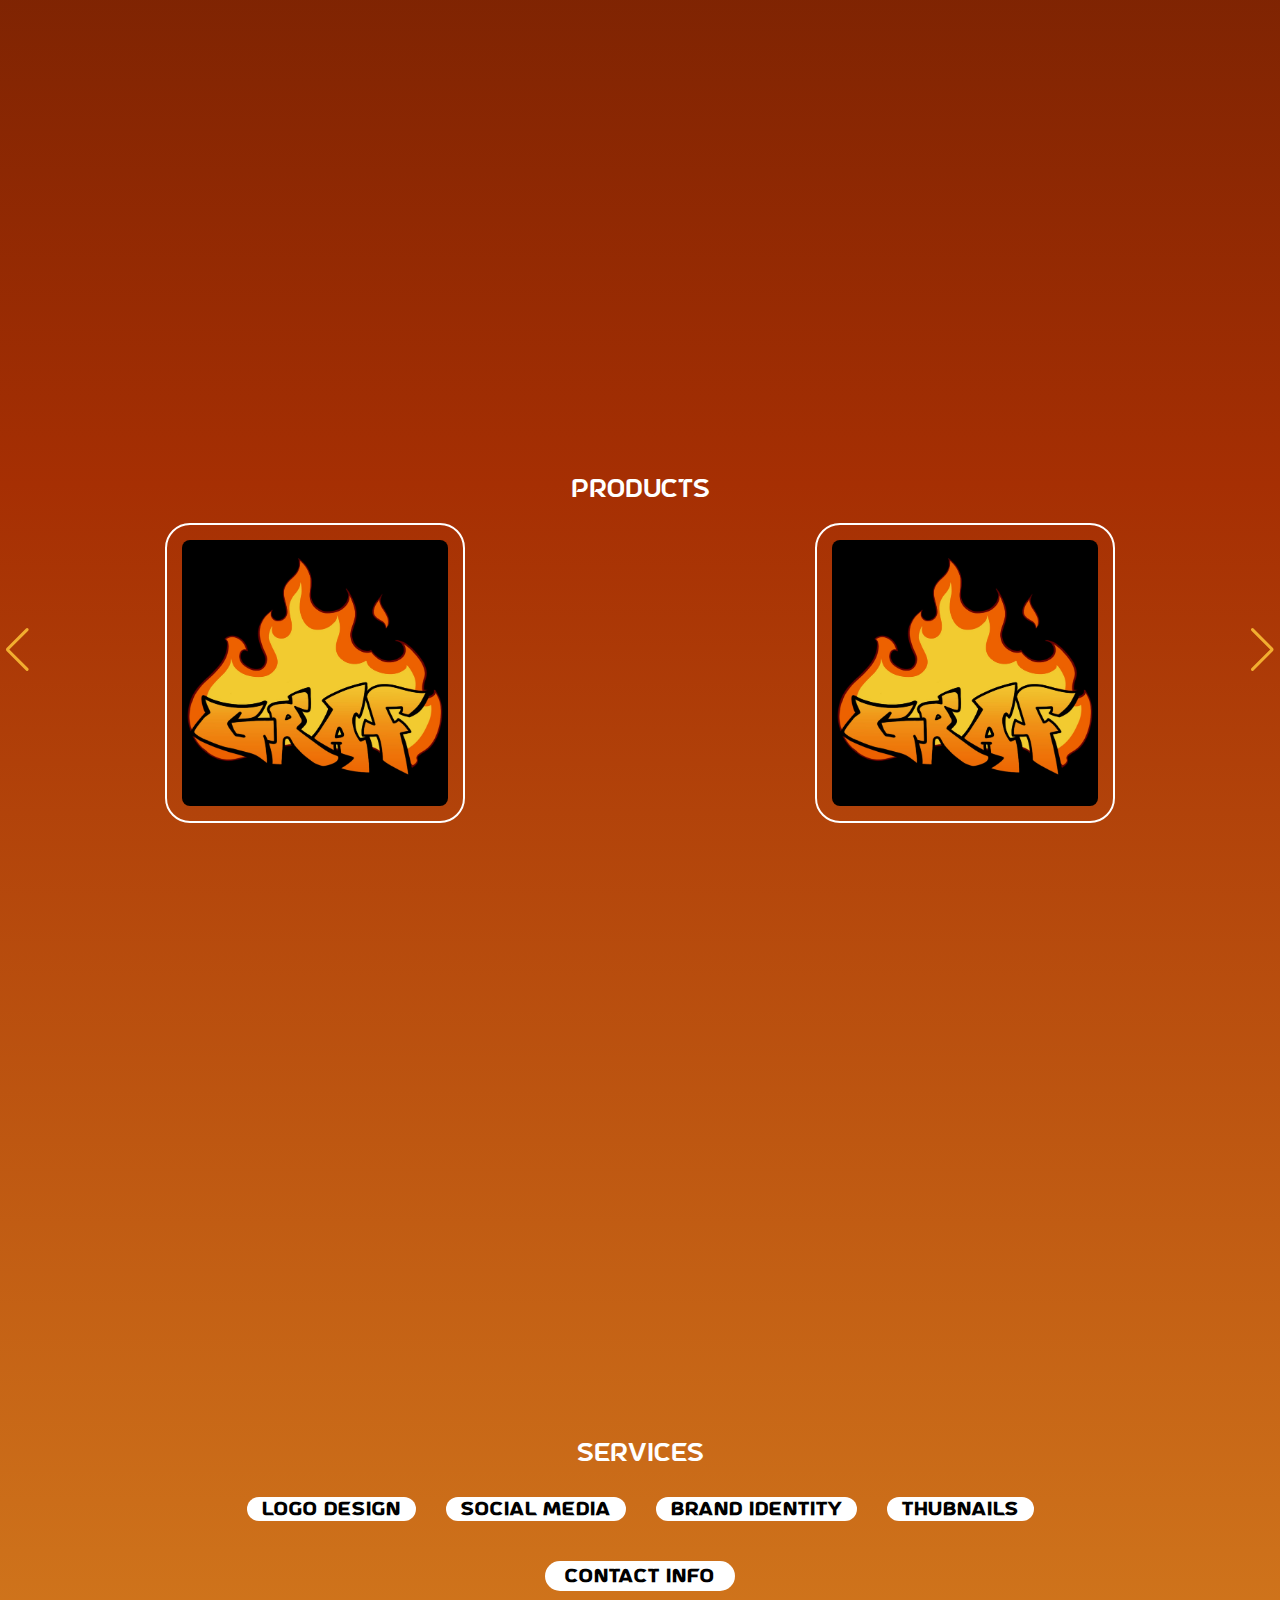
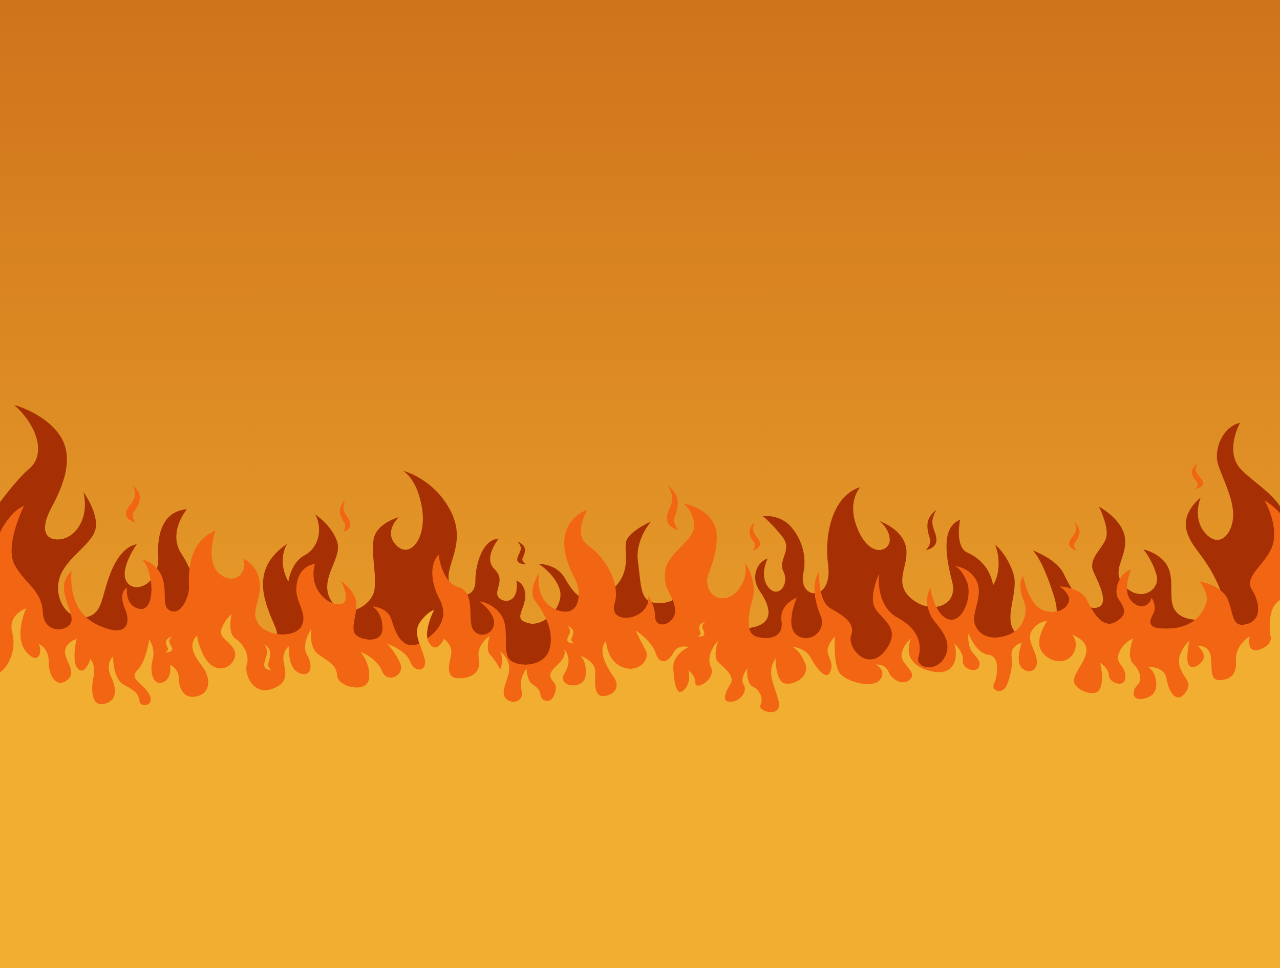
==== commit 1e3bc3d2: "Update index.html" ====
--- a/index.html
+++ b/index.html
@@ -12,15 +12,15 @@
         content="Welcome to HOTGRAPH – where ideas transform into distinctive designs. We are a graphic design studio specializing in providing creative solutions that meet our clients' needs with professionalism">
     <meta name="keywords"
         content="graphic design,design,graphic designer,graphic design business,graphic design tips,graphic design studio,graphic design career,studio tour,graphic design studio tour,freelance graphic design tips,graphic designer life,graphic designer desk setup,freelance graphic designer,graphic design setup,design studio,art studio tour,graphic design app,design studio bts,business of design,graphic design portfolio,how to become a graphic designer,graphic design for beginners,learn graphic design,graphic design course,logo design,day in the life of a graphic designer,graphic,egyptian graphic designer,graphic design work,graphic design basics,graphic design tutorial,HOTGRAPH,HOTGRAPHS,HOT GRAPH,HOT GRAPHS,hotgraph,hotgraphs,hot graph,hot graphs">
-    <link rel="icon" href="Attachments/Images/logo.jpg" />
-    <link rel="shortcut" href="Attachments/Images/logo.jpg" />
-    <link rel="apple-touch-icon" href="Attachments/Images/logo.jpg" />
+    <link rel="icon" href="logo.jpg" />
+    <link rel="shortcut" href="logo.jpg" />
+    <link rel="apple-touch-icon" href="logo.jpg" />
     <meta property="og:locale" content="en_US">
     <meta property="og:type" content="website">
     <meta property="og:title" content="HOTGRAPH">
     <meta property="og:description"
         content="Welcome to HOTGRAPH – where ideas transform into distinctive designs. We are a graphic design studio specializing in providing creative solutions that meet our clients' needs with professionalism">
-    <meta property="og:image" content="Attachments/Images/logo.jpg">
+    <meta property="og:image" content="logo.jpg">
     <meta property="og:url" content="https://hot-graph.blogspot.com">
     <meta property="og:site_name" content="hot-graph.blogspot.com">
     <meta name="twitter:title" content="HOTGRAPH">
@@ -64,7 +64,7 @@
             </a>
         </div>
         <div class="img">
-            <img src="Attachments/Images/logo-transparentBg.png" alt="" class="scroll-scale">
+            <img src="logo-transparentBg.png" alt="" class="scroll-scale">
         </div>
     </header>
 
@@ -80,13 +80,13 @@
 
         <div class="swiper-wrapper">
             <div class="swiper-slide">
-                <img src="Attachments/Images/logo.jpg" alt="">
+                <img src="logo.jpg" alt="">
             </div>
             <div class="swiper-slide">
-                <img src="Attachments/Images/logo.jpg" alt="">
+                <img src="logo.jpg" alt="">
             </div>
             <div class="swiper-slide">
-                <img src="Attachments/Images/logo.jpg" alt="">
+                <img src="logo.jpg" alt="">
             </div>
         </div>
 
@@ -110,13 +110,13 @@
 
         <div class="swiper-wrapper">
             <div class="swiper-slide">
-                <img src="Attachments/Images/logo.jpg" alt="">
+                <img src="logo.jpg" alt="">
             </div>
             <div class="swiper-slide">
-                <img src="Attachments/Images/logo.jpg" alt="">
+                <img src="logo.jpg" alt="">
             </div>
             <div class="swiper-slide">
-                <img src="Attachments/Images/logo.jpg" alt="">
+                <img src="logo.jpg" alt="">
             </div>
         </div>
 
@@ -146,13 +146,13 @@
         </section>
 
         <section id="arrow" class="scroll-scale">
-            <img src="Attachments/Images/arrow.png" alt="" class="rightDown-arrow">
+            <img src="arrow.png" alt="" class="rightDown-arrow">
         </section>
     </div>
 
     <!-- Fire Image -->
 
-    <img src="Attachments\Images\fire.png" alt="" class="fire-img">
+    <img src="fire.png" alt="" class="fire-img">
 
     <!-- Footer -->
 
@@ -166,7 +166,7 @@
             </p>
         </div>
 
-        <img src="Attachments/Images/logo-transparentBg.png" alt="" id="logo" class="scroll-scale">
+        <img src="logo-transparentBg.png" alt="" id="logo" class="scroll-scale">
     </footer>
 
 
@@ -181,4 +181,4 @@
 
 </body>
 
-</html>+</html>
--- a/style.css
+++ b/style.css
@@ -2,7 +2,7 @@
 
 @font-face {
     font-family: "myFont";
-    src: url(Attachments/Fonts/AstroSpace-eZ2Bg.ttf);
+    src: url(AstroSpace-eZ2Bg.ttf);
 }
 
 /* Variables */
@@ -783,4 +783,4 @@
         width: 160px;
         border-radius: 13px;
     }
-}+}
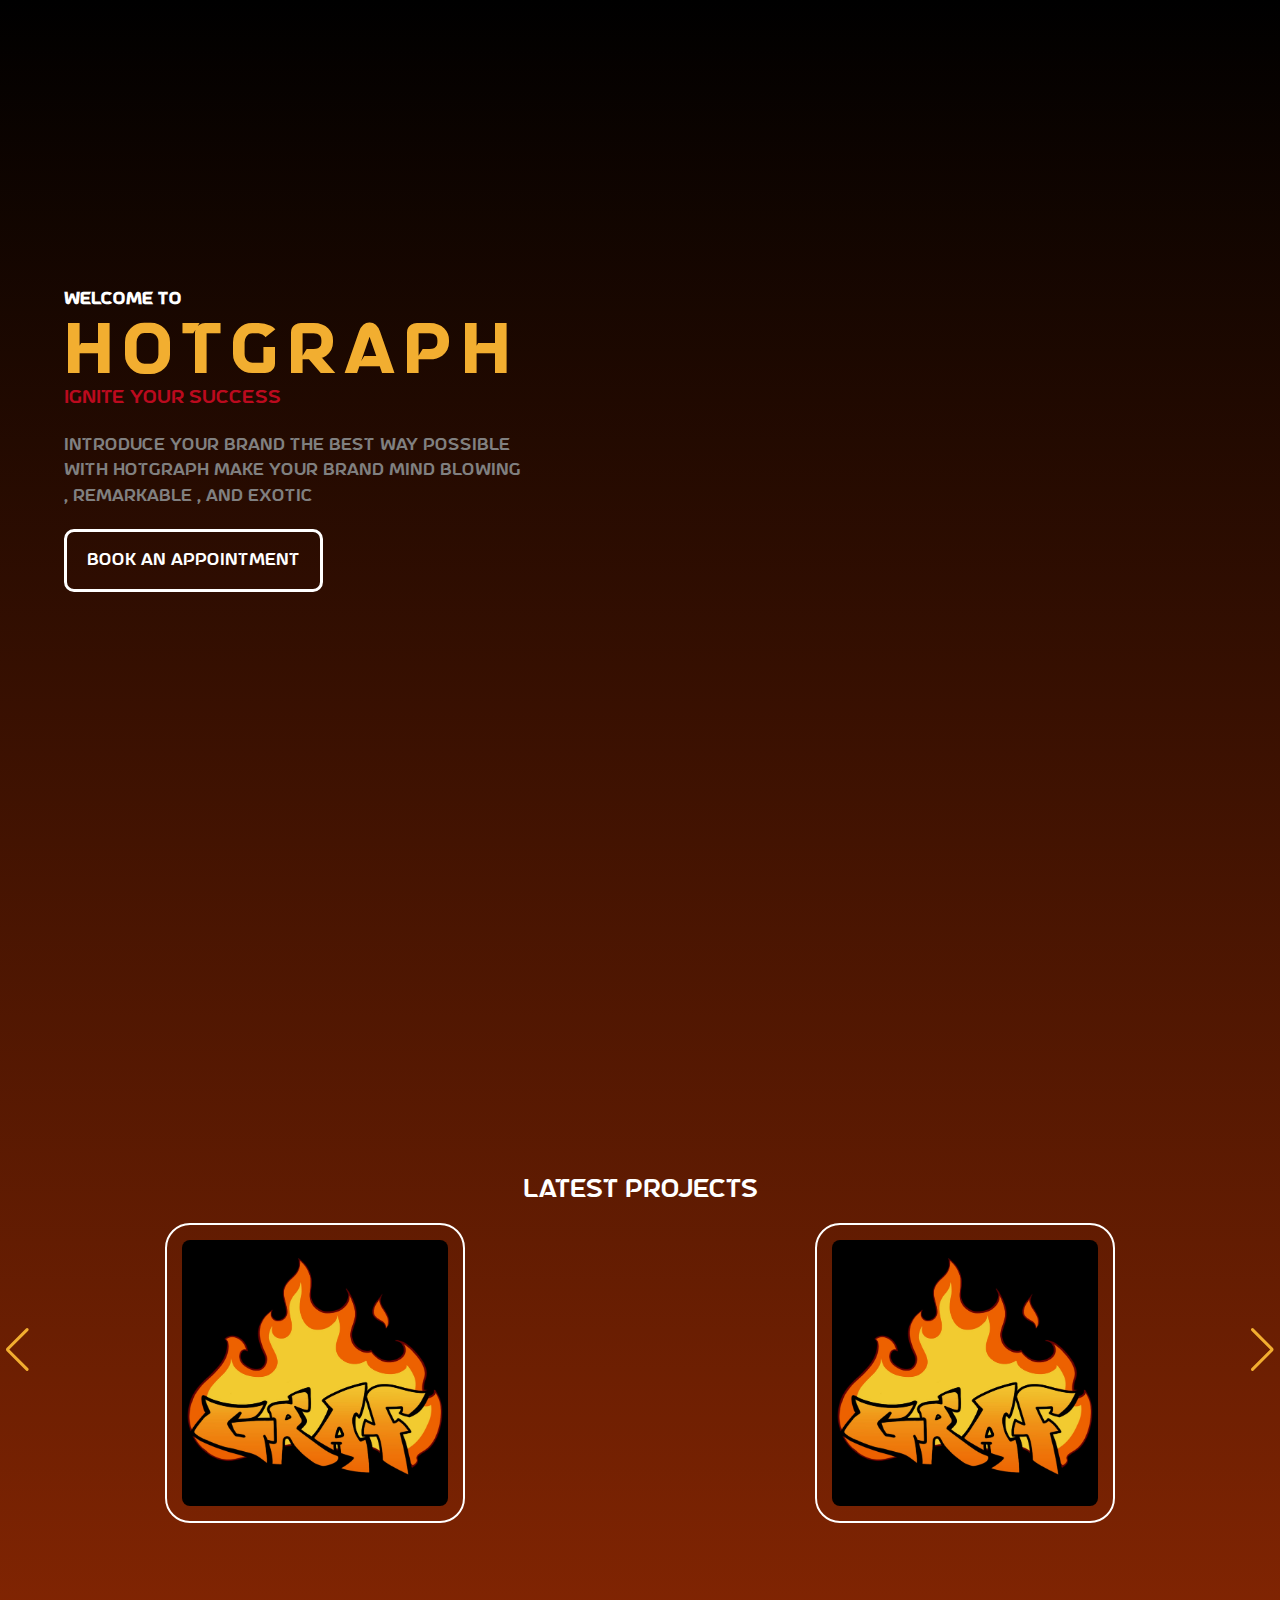
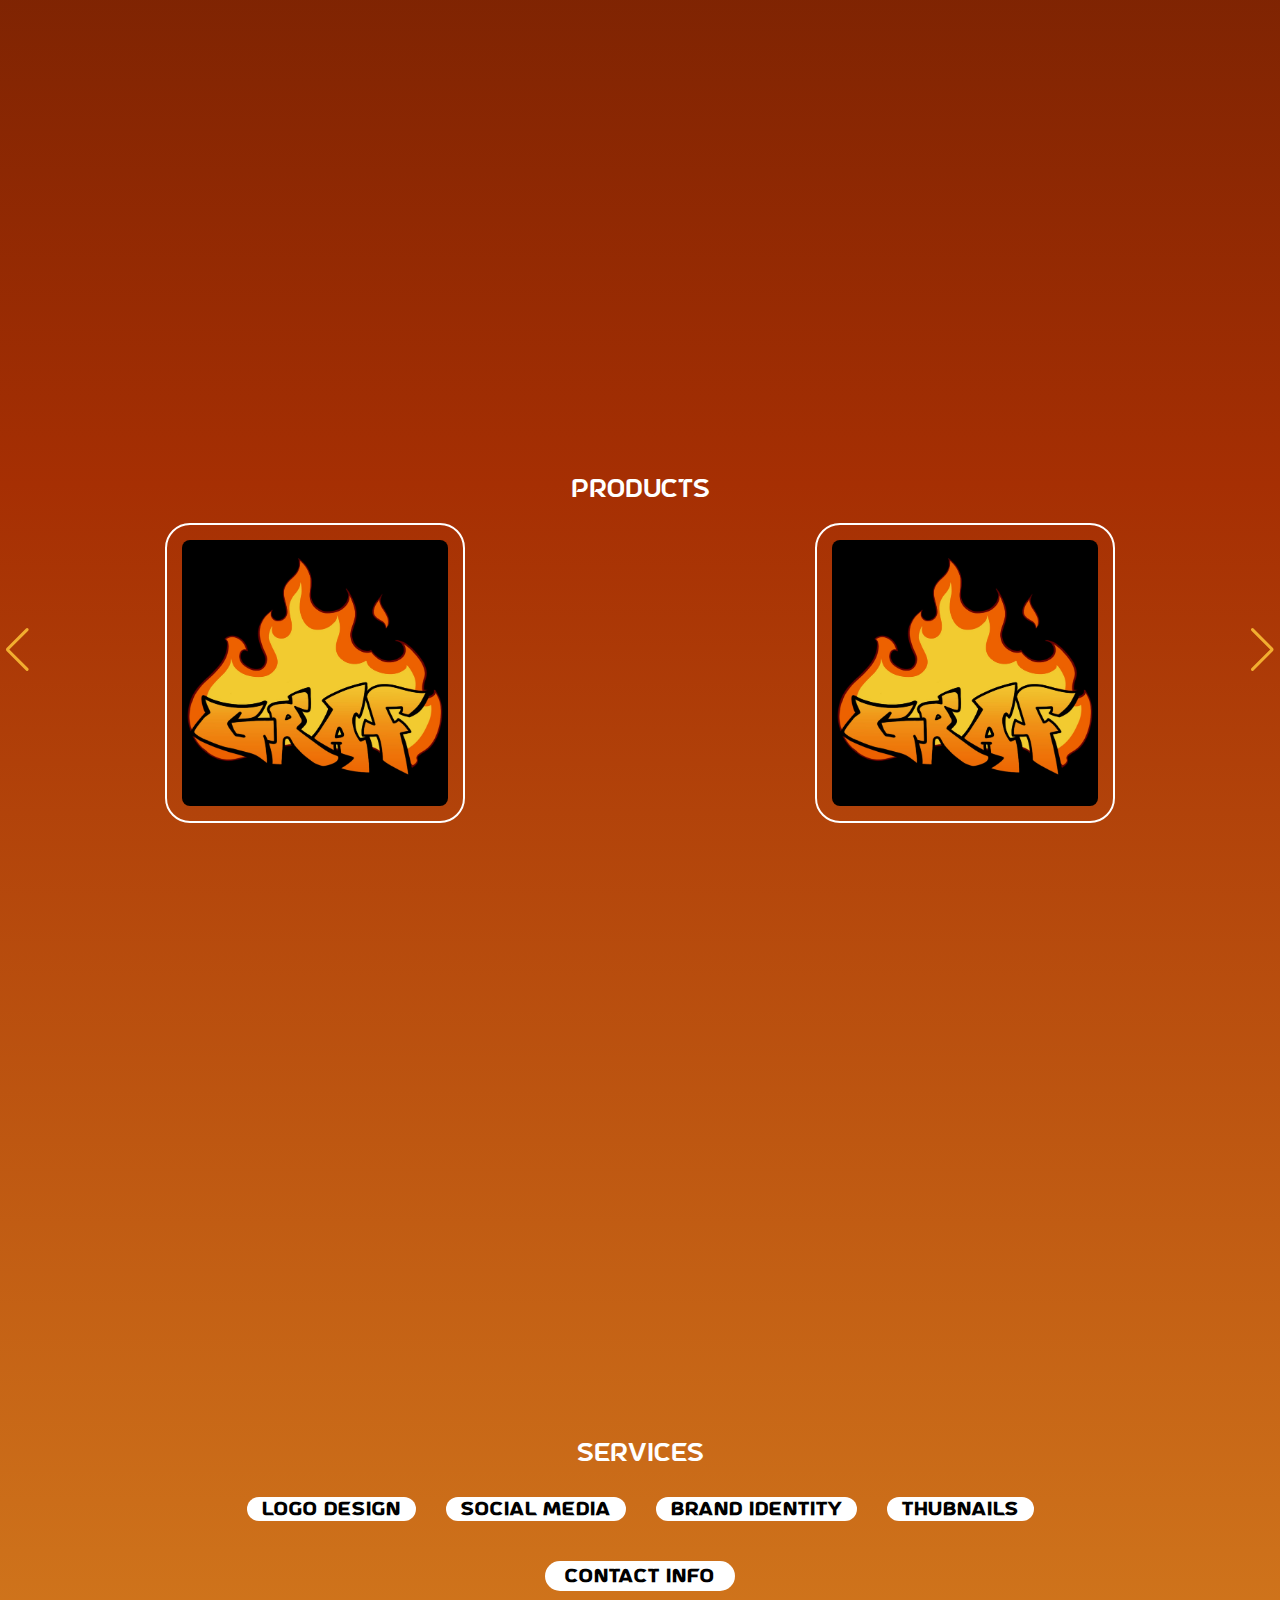
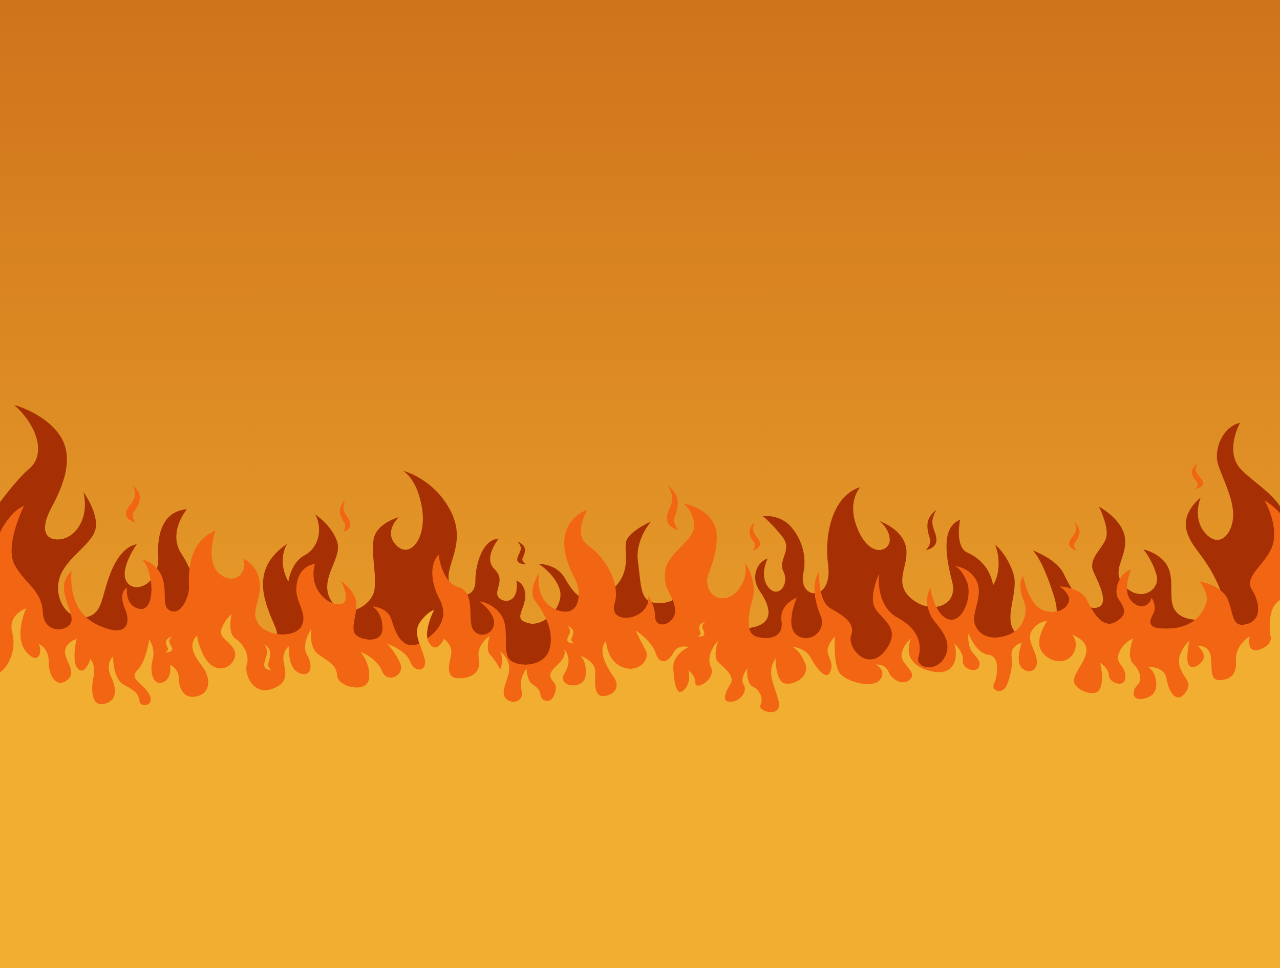
==== commit bf5d9a15: "Update index.html" ====
--- a/index.html
+++ b/index.html
@@ -48,24 +48,32 @@
 <body>
 
     <header>
-        <div class="text scroll-right">
-            <p class="welcome-text">WELCOME TO</p>
-            <h1>HOTGRAPH</h1>
-            <p class="slogan">ignite your success</p>
-            <p class="description">
-                Introduce Your Brand the best way possible With Hotgraph make your brand mind blowing ,
-                remarkable , and exotic
-            </p>
-            <a href="#services-contactInfo">
-                <div class="btn">
-                    <i class="fa-solid fa-arrow-right fa-bounce fa-xl"></i>
-                    BOOK AN APPOINTMENT
-                </div>
-            </a>
-        </div>
-        <div class="img">
-            <img src="logo-transparentBg.png" alt="" class="scroll-scale">
-        </div>
+        <section class="header-container">
+                        <div class="text scroll-right">
+                <p class="welcome-text">WELCOME TO</p>
+                <h1>HOTGRAPH</h1>
+                <p class="slogan">ignite your success</p>
+                <p class="description">
+                    Introduce Your Brand the best way possible With Hotgraph make your brand mind blowing , remarkable , and exotic
+                </p>
+                <a href="#services-contactInfo">
+                    <div class="btn">
+                        <i class="fa-solid fa-arrow-right fa-bounce fa-xl"></i>
+                        BOOK AN APPOINTMENT
+                    </div>
+                </a>
+            </div>
+            <div class="img">
+                <img src="Attachments/Images/logo-transparentBg.png" alt="" class="scroll-scale">
+            </div>
+        </section>
+
+            <div class="scocialMedia-icons">
+                <i class="fa-brands fa-instagram"></i>
+                <i class="fa-brands fa-behance"></i>
+                <i class="fa-brands fa-square-facebook"></i>
+                <i class="fa-solid fa-envelope"></i>
+            </div>
     </header>
 
     <!-- Projects -->
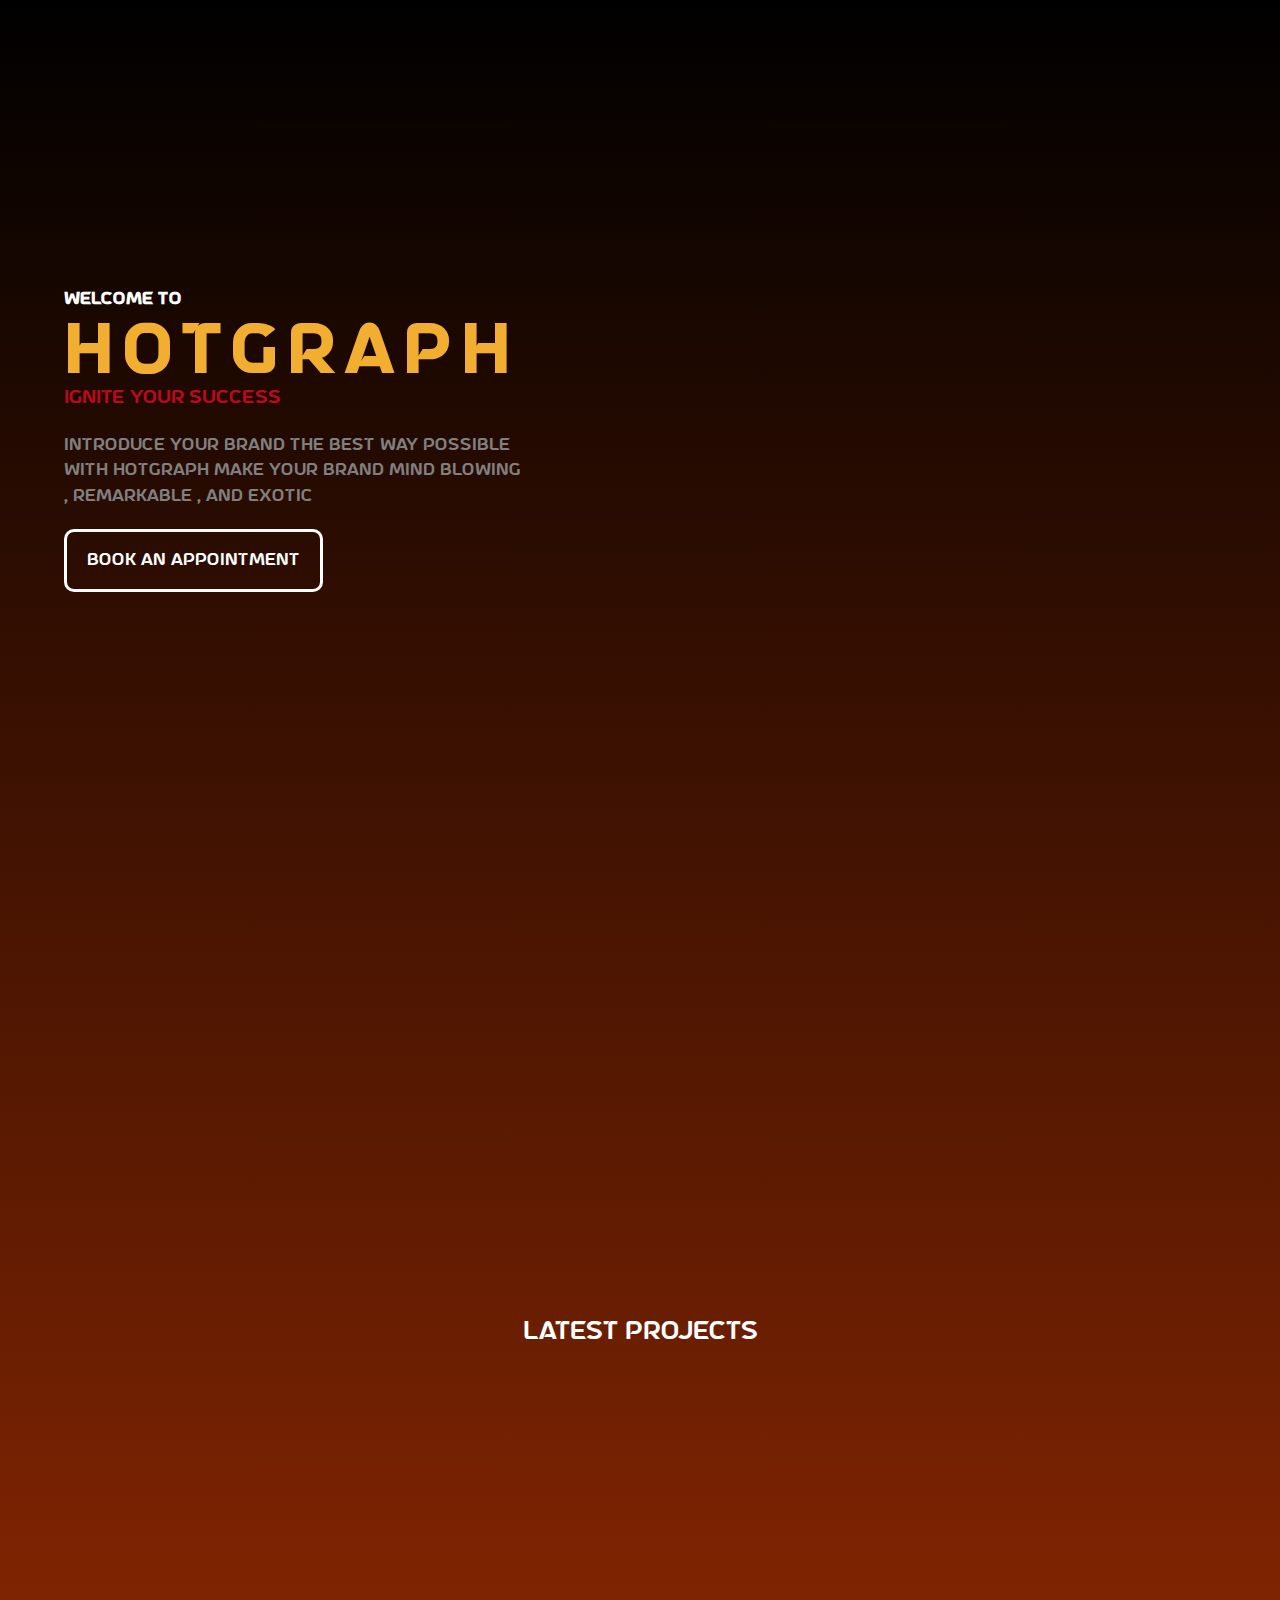
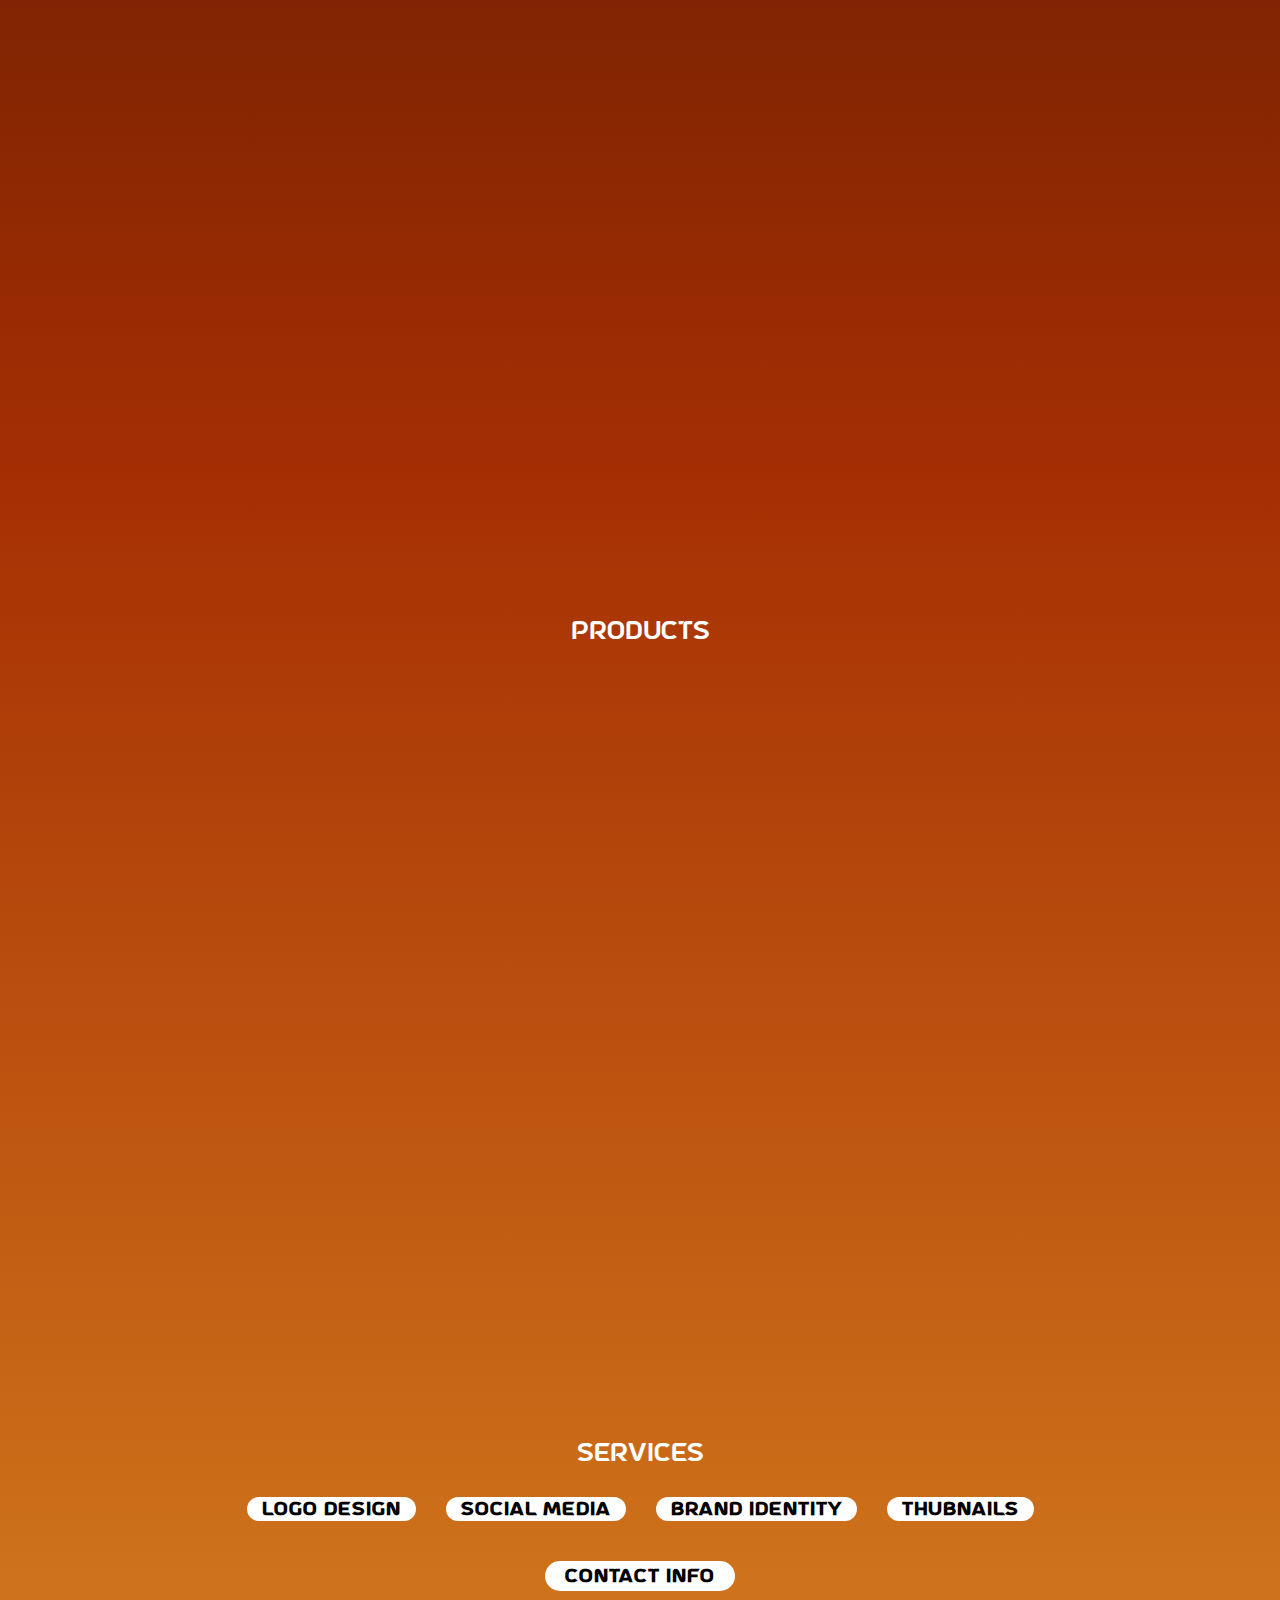
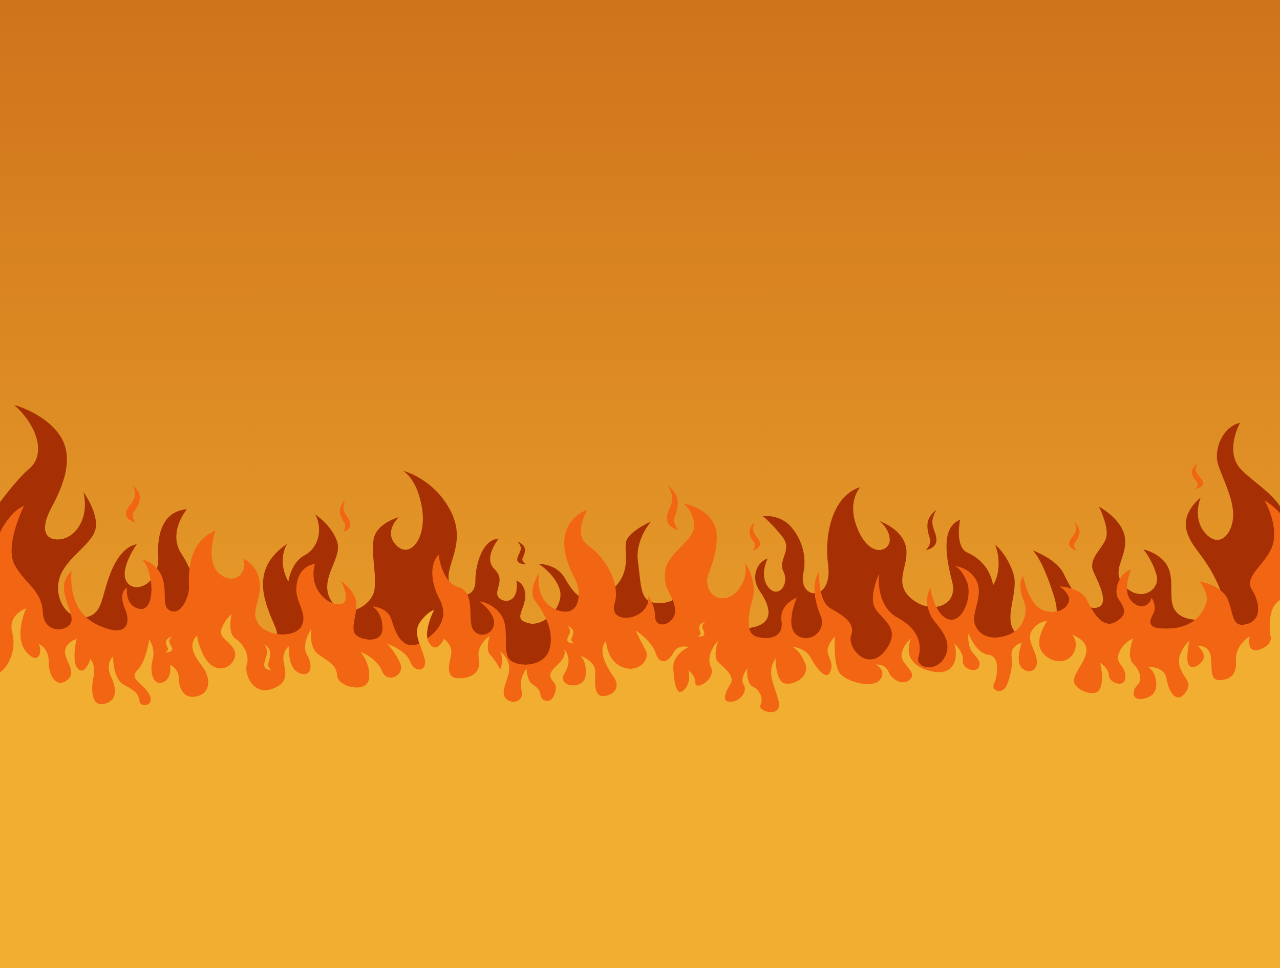
==== commit a629ab4a: "Update index.html" ====
--- a/index.html
+++ b/index.html
@@ -66,7 +66,6 @@
             <div class="img">
                 <img src="Attachments/Images/logo-transparentBg.png" alt="" class="scroll-scale">
             </div>
-        </section>
 
             <div class="scocialMedia-icons">
                 <i class="fa-brands fa-instagram"></i>
@@ -74,65 +73,58 @@
                 <i class="fa-brands fa-square-facebook"></i>
                 <i class="fa-solid fa-envelope"></i>
             </div>
+        </section>
+
+
     </header>
 
     <!-- Projects -->
 
-    <div class="swiper" id="latest-projects">
-
-
-        <p class="latestProjects-title">
-            <a href="https://www.behance.net/hotgraph" target="_blank"
-                title="Click here to see our projects on behance">Latest Projects</a>
-        </p>
-
-        <div class="swiper-wrapper">
-            <div class="swiper-slide">
-                <img src="logo.jpg" alt="">
+    <div class="container">
+            <div id="latest-projects">
+                <p class="latestProjects-title">
+                    <a href="https://www.behance.net/hotgraph" target="_blank"
+                        title="Click here to see our projects on behance">LATEST PROJECTS</a>
+                </p>
+            
+                <div class="scroll-container">
+                    <img src="Attachments/Images/logo.jpg" alt="">
+                    <img src="Attachments/Images/logo.jpg" alt="">
+                    <img src="Attachments/Images/logo.jpg" alt="">
+                    <img src="Attachments/Images/logo.jpg" alt="">
+                    <img src="Attachments/Images/logo.jpg" alt="">
+                    <img src="Attachments/Images/logo.jpg" alt="">
+                    <img src="Attachments/Images/logo.jpg" alt="">
+                    <img src="Attachments/Images/logo.jpg" alt="">
+                    <img src="Attachments/Images/logo.jpg" alt="">
+                </div>
+            
             </div>
-            <div class="swiper-slide">
-                <img src="logo.jpg" alt="">
-            </div>
-            <div class="swiper-slide">
-                <img src="logo.jpg" alt="">
-            </div>
-        </div>
-
-        <div class="swiper-pagination"></div>
-
-        <div class="swiper-button-prev"></div>
-        <div class="swiper-button-next"></div>
-
     </div>
 
 
     <!-- Products -->
 
-    <div class="swiper" id="products">
-
-
-        <p class="products-title">
-            <a href="https://amrtarek.gumroad.com/" target="_blank"
-                title="Click here to see our products on behance">Products</a>
-        </p>
-
-        <div class="swiper-wrapper">
-            <div class="swiper-slide">
-                <img src="logo.jpg" alt="">
+    <div class="container">
+            <div id="latest-projects">
+                <p class="latestProjects-title">
+                    <a href="https://amrtarek.gumroad.com/" target="_blank"
+                        title="Click here to see our products on behance">PRODUCTS</a>
+                </p>
+            
+                <div class="scroll-container">
+                    <img src="Attachments/Images/logo.jpg" alt="">
+                    <img src="Attachments/Images/logo.jpg" alt="">
+                    <img src="Attachments/Images/logo.jpg" alt="">
+                    <img src="Attachments/Images/logo.jpg" alt="">
+                    <img src="Attachments/Images/logo.jpg" alt="">
+                    <img src="Attachments/Images/logo.jpg" alt="">
+                    <img src="Attachments/Images/logo.jpg" alt="">
+                    <img src="Attachments/Images/logo.jpg" alt="">
+                    <img src="Attachments/Images/logo.jpg" alt="">
+                </div>
+            
             </div>
-            <div class="swiper-slide">
-                <img src="logo.jpg" alt="">
-            </div>
-            <div class="swiper-slide">
-                <img src="logo.jpg" alt="">
-            </div>
-        </div>
-
-        <div class="swiper-pagination"></div>
-
-        <div class="swiper-button-prev"></div>
-        <div class="swiper-button-next"></div>
-
     </div>
 
 
--- a/style.css
+++ b/style.css
@@ -81,7 +81,19 @@
     font-size: 64px;
     letter-spacing: 10px;
     margin-top: 10px;
-}
+    user-select: none;
+    animation: text-shadow 3s infinite;
+}
+
+@keyframes text-shadow {
+    0%, 100% {
+        text-shadow: 1px 1px 35px var(--yellow);
+    }
+    50% {
+        text-shadow: 1px 1px 20px var(--yellow);
+    }
+}
+
 
 .text .slogan {
     text-transform: uppercase;
@@ -118,7 +130,7 @@
     position: absolute;
     top: 0;
     left: 0;
-    background-color: var(--yellow);
+    background-color: var(--red);
     height: 100%;
     width: 0;
     border-radius: 8px;
@@ -132,12 +144,199 @@
 
 .img {
     width: 40%;
+    user-select: none;
 }
 
 .img img {
     width: 100%;
     cursor: pointer;
-    filter: drop-shadow(5px 5px 5px rgb(242, 255, 0));
+    animation: fire-animation 4s alternate-reverse infinite;
+}
+
+@keyframes fire-animation {
+    0%, 100% {
+        filter: drop-shadow(2px 2px 20px var(--yellow));
+    }
+    50% {
+        filter: drop-shadow(2px 2px 20px #8a0303);
+    }
+}
+
+.scocialMedia-icons {
+    position: absolute;
+    right: 10px;
+    top: 50%;
+    transform: translateY(-50%);
+    display: flex;
+    align-items: center;
+    justify-content: center;
+    flex-direction: column;
+}
+
+.scocialMedia-icons i {
+    color: var(--yellow);
+    margin-block: 10px;
+    cursor: pointer;
+    font-size: 24px;
+    transition: .3s;
+}
+
+.scocialMedia-icons i:hover {
+    transform: scale(1.2);
+}
+
+@media screen and (max-width: 930px) {
+    .text h1 {
+        font-size: 42px;
+    }
+
+    .text .description {
+        font-size: 14px;
+    }
+
+    .text .slogan {
+        font-size: 17px;
+    }
+
+    .text .welcome-text {
+        font-size: 14px;
+    }
+
+    .text .btn {
+        font-size: 14px;
+    }
+}
+
+@media screen and (max-width: 695px) {
+    .img {
+        display: none;
+    }
+
+    .scocialMedia-icons {
+        bottom: -230px;
+        transform: translateY(0);
+        left: 50%;
+        transform: translateX(-50%);
+        flex-direction: row;
+    }
+
+    .scocialMedia-icons i {
+        margin-block: 0;
+        margin-inline: 10px;
+    }
+
+    header {
+        justify-content: center;
+    }
+
+    .text {
+        width: 90%;
+    }
+
+    .text .welcome-text {
+        font-size: 16px;
+    }
+
+    .text h1 {
+        font-size: 50px;
+    }
+
+    .text .slogan {
+        font-size: 18px;
+    }
+
+    .text .description {
+        font-size: 16px;
+    }
+
+    .text .btn {
+        font-size: 16px;
+    }
+
+}
+
+@media screen and (max-width: 505px) {
+        
+    .text h1 {
+        font-size: 42px;
+    }
+
+    .text .description {
+        font-size: 14px;
+    }
+
+    .text .slogan {
+        font-size: 17px;
+    }
+
+    .text .welcome-text {
+        font-size: 14px;
+    }
+
+    .text .btn {
+        font-size: 14px;
+    }
+}
+
+@media screen and (max-width: 385px) {
+    .text h1 {
+        font-size: 30px;
+    }
+
+    .text .description {
+        font-size: 12.5px;
+    }
+
+    .text .slogan {
+        font-size: 16px;
+    }
+
+    .text .btn {
+        font-size: 12px;
+        padding: 15px 10px;
+    }
+}
+
+@media screen and (max-width: 310px) {
+    .text h1 {
+        font-size: 24px;
+    }
+
+    .text .description {
+        font-size: 10.5px;
+    }
+
+    .text .btn {
+        font-size: 10.5px;
+        padding: 12.5px;
+    }
+
+    .text .slogan {
+        font-size: 14px;
+    }
+
+}
+
+@media screen and (max-width: 260px) {
+    .text h1 {
+        font-size: 17px;
+    }
+
+    .text .slogan {
+        font-size: 13px;
+    }
+
+    .text .description {
+        font-size: 9px;
+    }
+
+    .text .btn {
+        font-size: 9px;
+    }
+
+    .scocialMedia-icons i {
+        font-size: 20px;
+    }
 }
 
 @media screen and (max-width: 930px) {
@@ -345,21 +544,11 @@
 
 /* Latest Projects & Products*/
 
-.swiper {
-    min-height: 100vh;
-    width: 100%;
-    margin: auto;
-    display: flex;
-    align-items: center;
-    justify-content: center;
-    flex-direction: column;
-    position: relative;
-}
-
 .latestProjects-title,
 .products-title {
     margin-bottom: 20px;
     position: relative;
+    display: inline-block;
 }
 
 .latestProjects-title a,
@@ -387,42 +576,33 @@
     width: 100%;
 }
 
-.swiper-slide {
+#latest-projects {
+    width: 90%;
+    margin: auto;
+    text-align: center;
+}
+
+.scroll-container {
+    overflow: auto;
+    white-space: nowrap;
+    user-select: none;
+}
+
+.container {
+    min-height: 100dvh;
     display: flex;
     align-items: center;
     justify-content: center;
-    user-select: none;
-}
-
-.swiper-slide img {
-    border: 2px solid #fff;
-    border-radius: 25px;
-    padding: 15px;
-    width: 300px;
-    aspect-ratio: 1 / 1;
-    box-sizing: border-box;
-}
-
-.swiper-button-prev,
-.swiper-button-next {
-    color: #f2ae30;
-    position: absolute;
-}
-
-.swiper-button-next {
-    right: 4px;
-}
-
-.swiper-button-prev {
-    left: 4px;
-}
-
-.swiper-pagination-bullet-active {
-    background-color: var(--yellow) !important;
-}
-
-.swiper-pagination-bullet {
-    border: 4px solid var(--yellow);
+    flex-direction: column;
+}
+
+.scroll-container::-webkit-scrollbar-track {
+    background-color: transparent;
+}
+
+.scroll-container img {
+    width: 450px;
+    margin-inline: 5px;
 }
 
 /* Services & Contact Info */
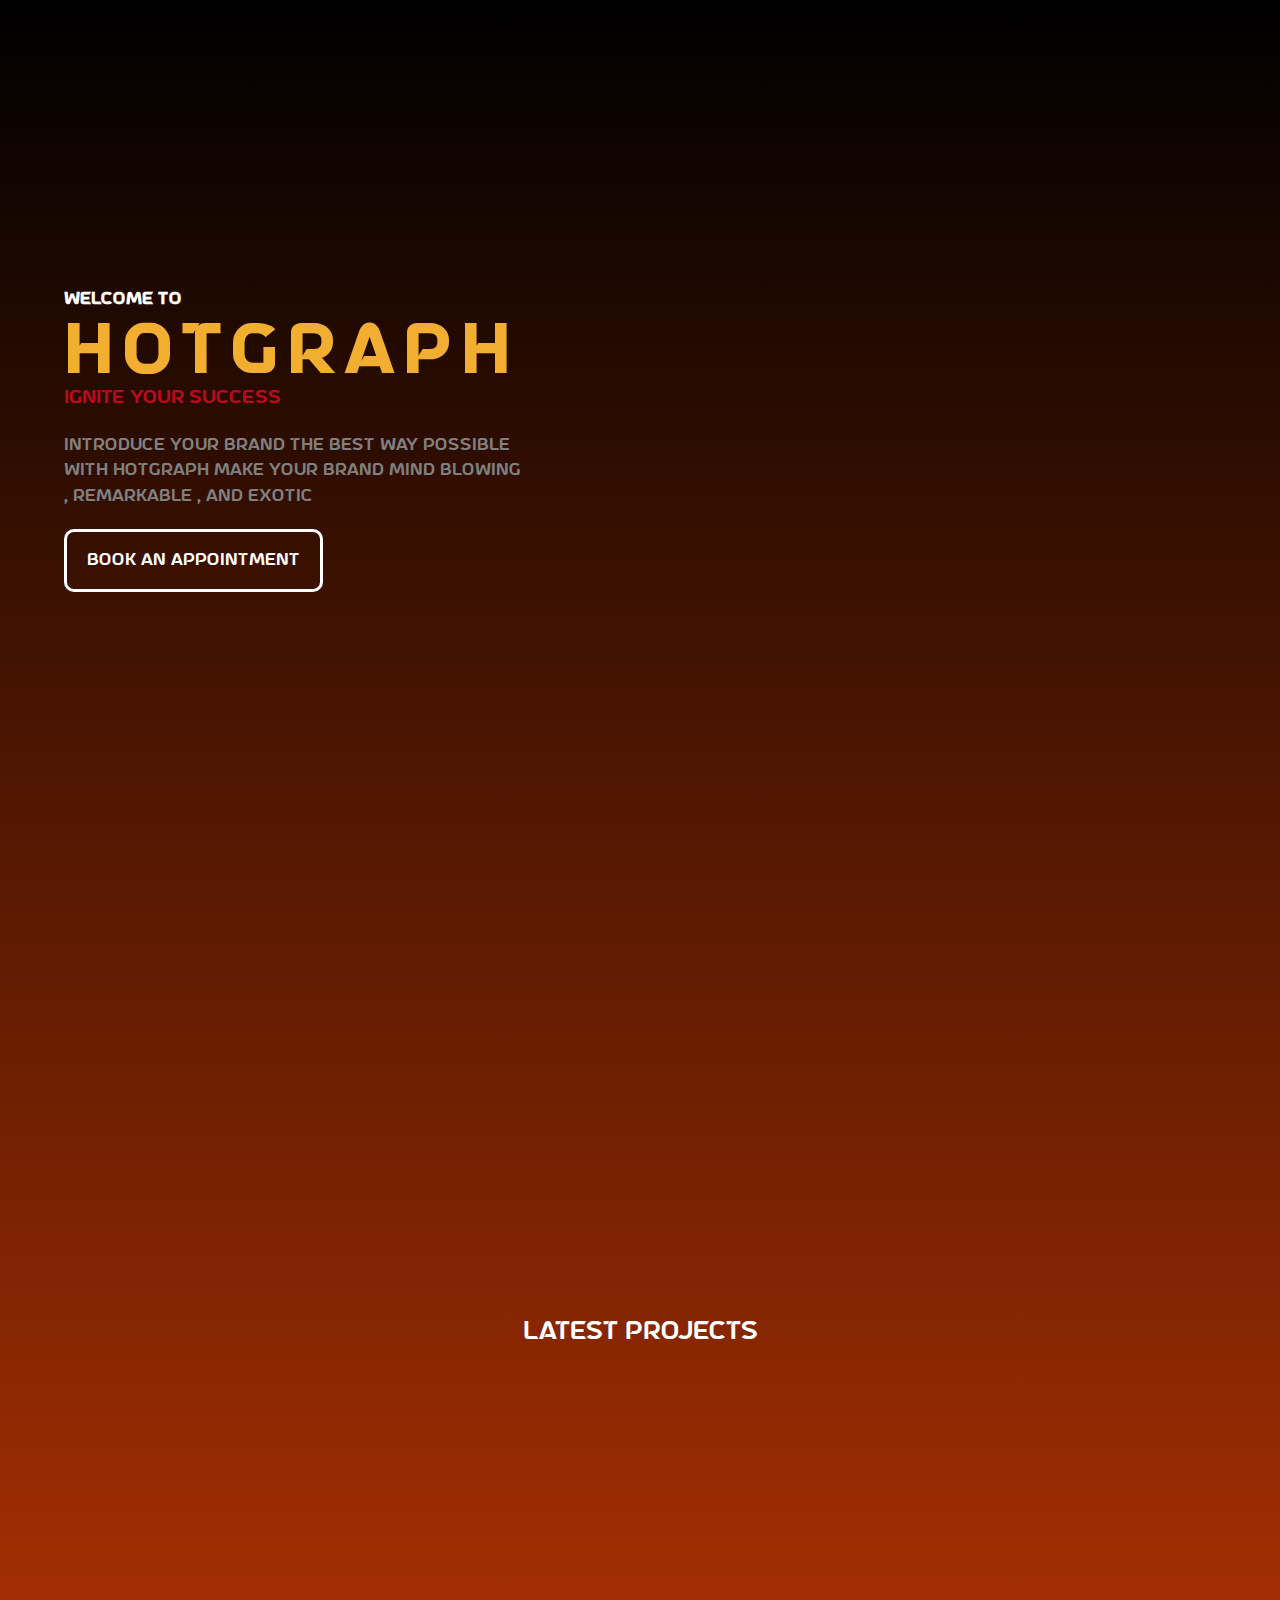
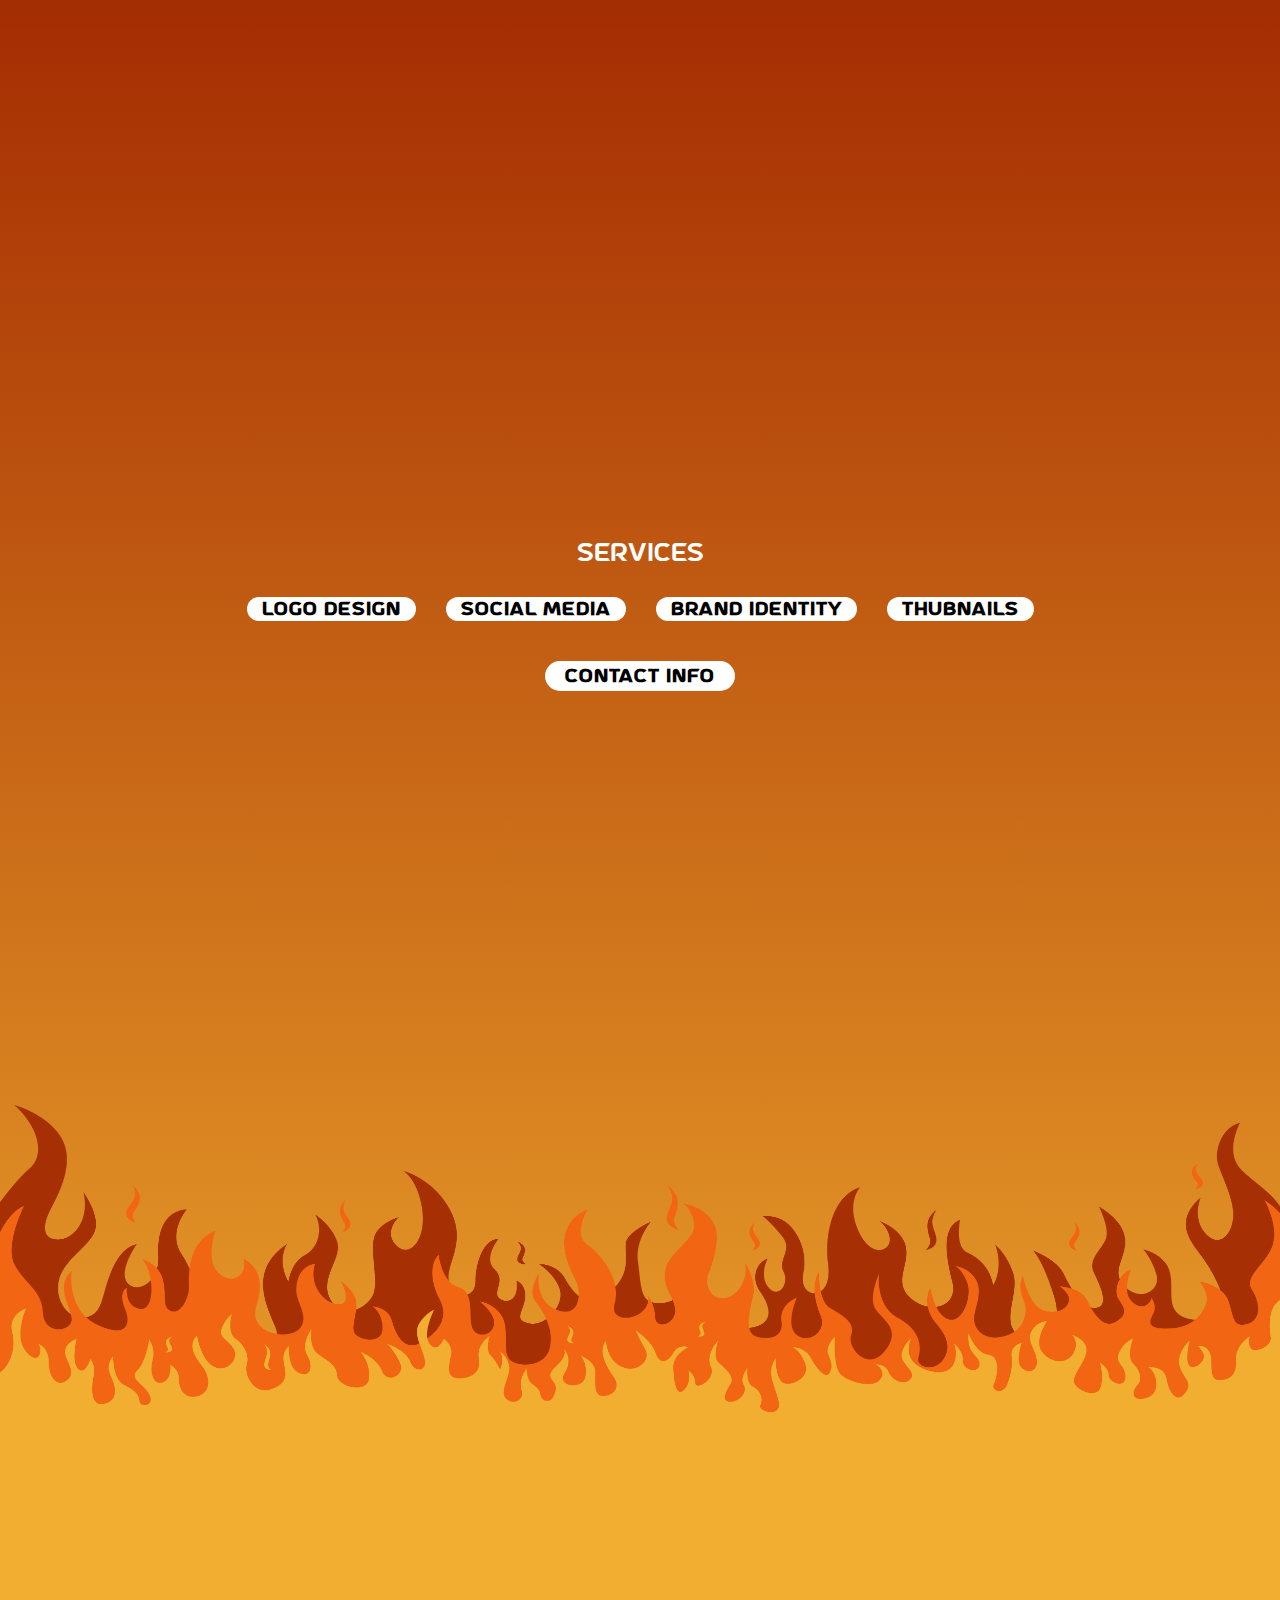
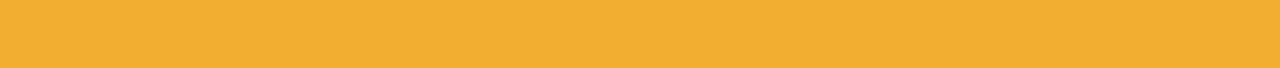
==== commit 4b3bbeb5: "Update index.html" ====
--- a/index.html
+++ b/index.html
@@ -105,27 +105,6 @@
 
     <!-- Products -->
 
-    <div class="container">
-            <div id="latest-projects">
-                <p class="latestProjects-title">
-                    <a href="https://amrtarek.gumroad.com/" target="_blank"
-                        title="Click here to see our products on behance">PRODUCTS</a>
-                </p>
-            
-                <div class="scroll-container">
-                    <img src="Attachments/Images/logo.jpg" alt="">
-                    <img src="Attachments/Images/logo.jpg" alt="">
-                    <img src="Attachments/Images/logo.jpg" alt="">
-                    <img src="Attachments/Images/logo.jpg" alt="">
-                    <img src="Attachments/Images/logo.jpg" alt="">
-                    <img src="Attachments/Images/logo.jpg" alt="">
-                    <img src="Attachments/Images/logo.jpg" alt="">
-                    <img src="Attachments/Images/logo.jpg" alt="">
-                    <img src="Attachments/Images/logo.jpg" alt="">
-                </div>
-            
-            </div>
-    </div>
 
 
     <!-- Services -->
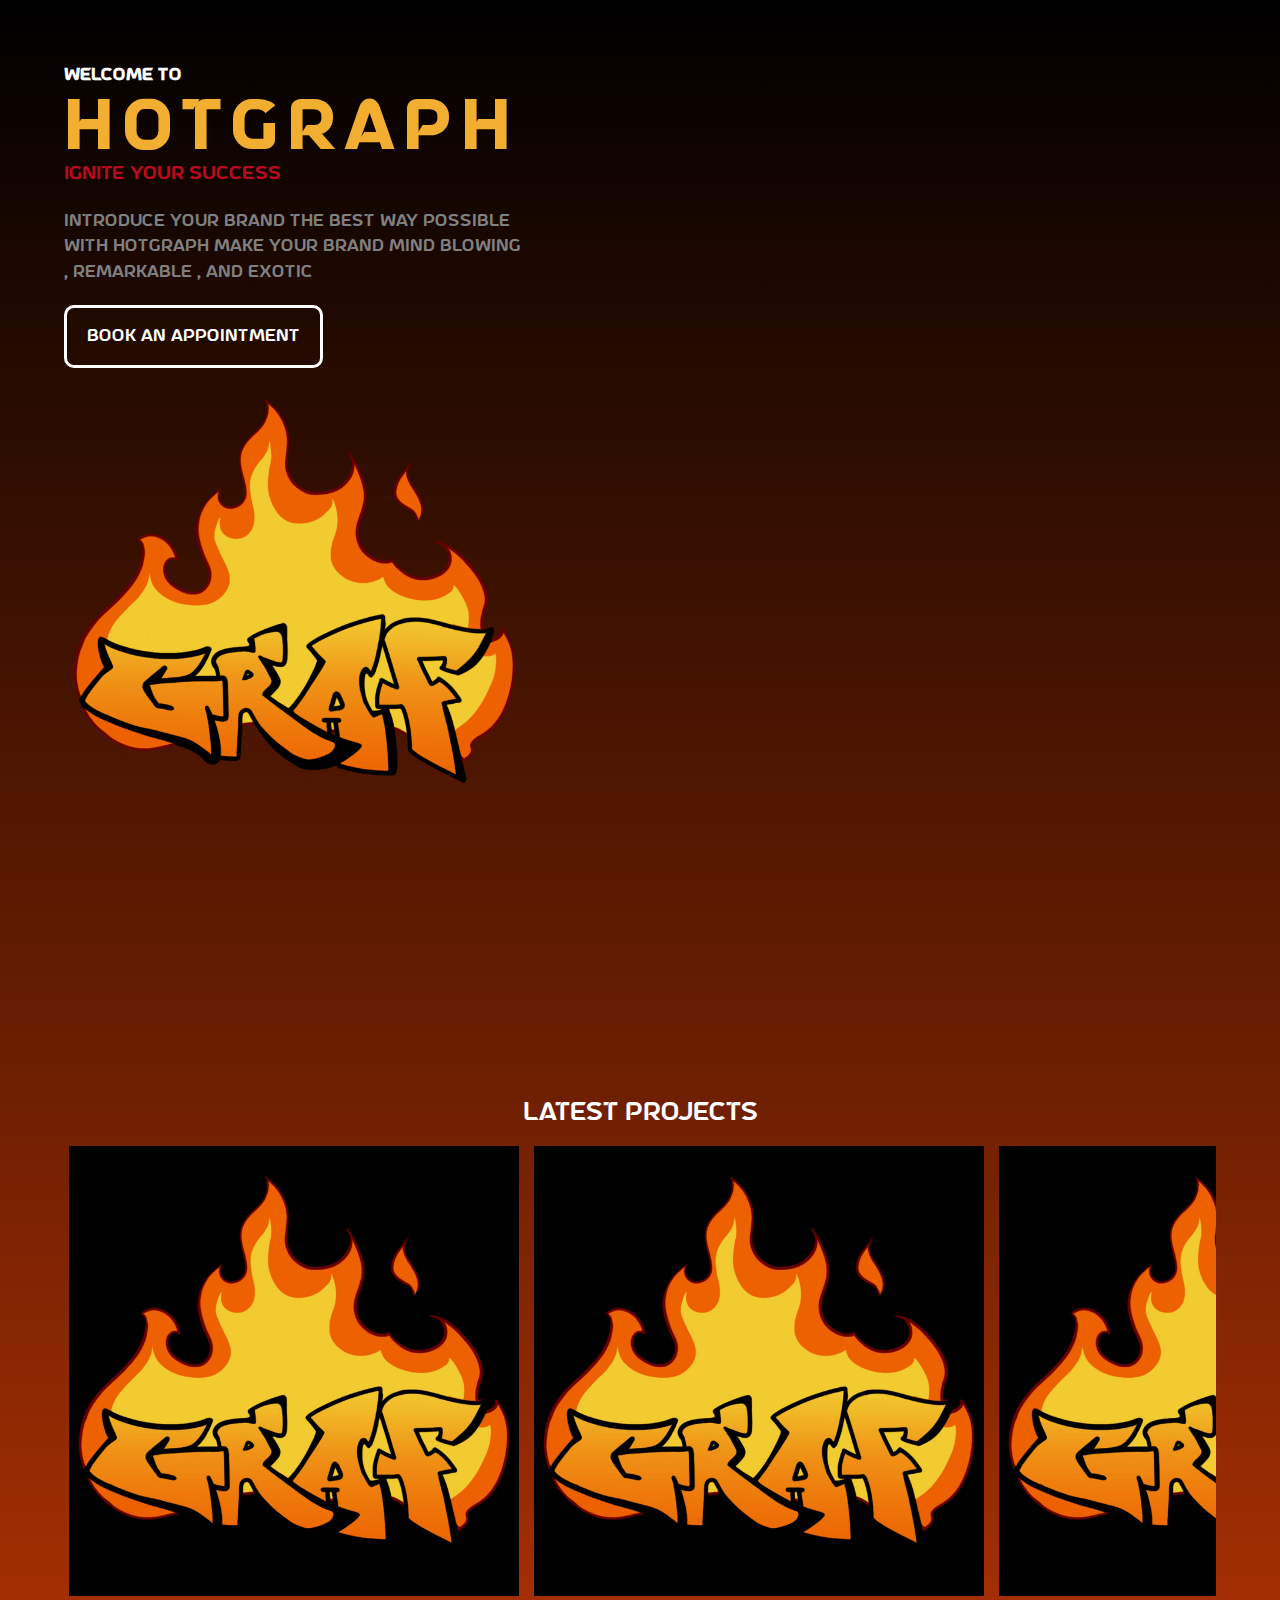
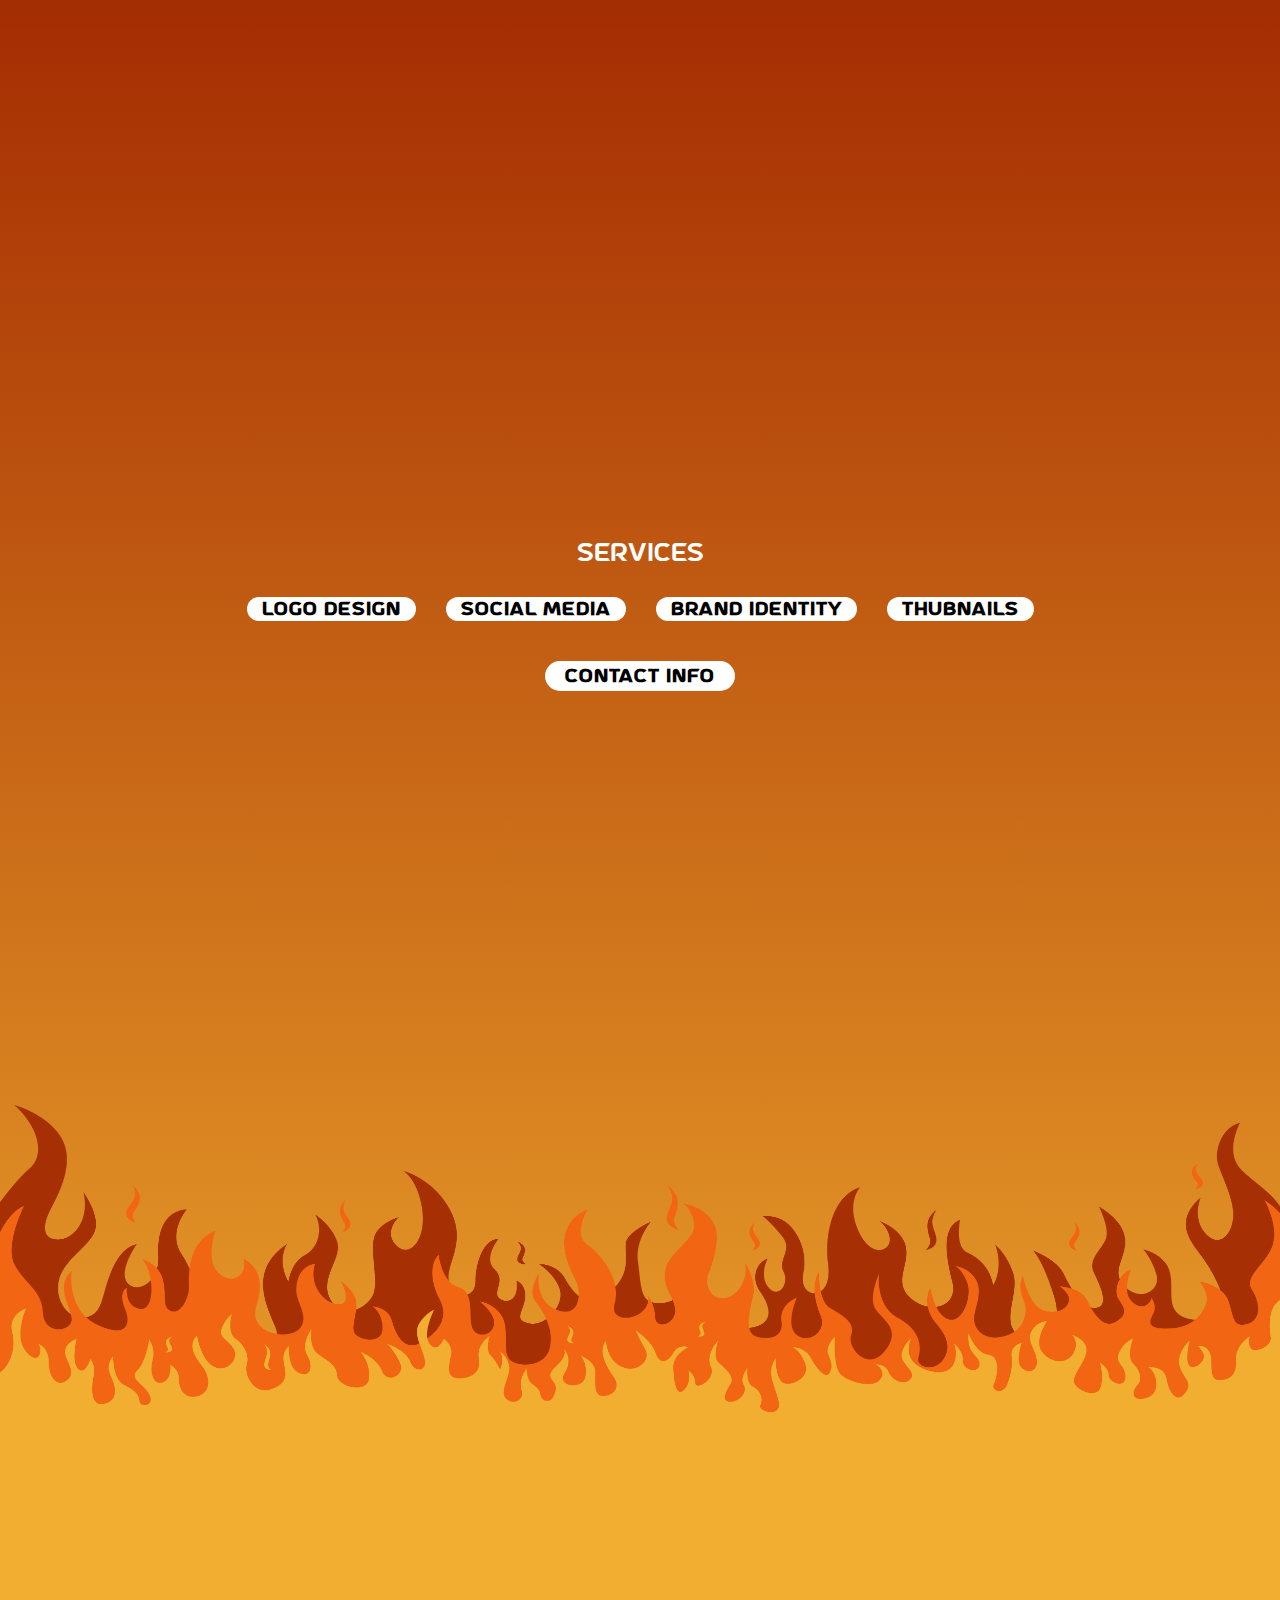
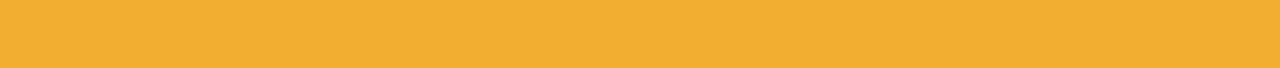
==== commit 54b3fcb2: "Update index.html" ====
--- a/index.html
+++ b/index.html
@@ -64,7 +64,7 @@
                 </a>
             </div>
             <div class="img">
-                <img src="Attachments/Images/logo-transparentBg.png" alt="" class="scroll-scale">
+                <img src="logo-transparentBg.png" alt="" class="scroll-scale">
             </div>
 
             <div class="scocialMedia-icons">
@@ -88,15 +88,15 @@
                 </p>
             
                 <div class="scroll-container">
-                    <img src="Attachments/Images/logo.jpg" alt="">
-                    <img src="Attachments/Images/logo.jpg" alt="">
-                    <img src="Attachments/Images/logo.jpg" alt="">
-                    <img src="Attachments/Images/logo.jpg" alt="">
-                    <img src="Attachments/Images/logo.jpg" alt="">
-                    <img src="Attachments/Images/logo.jpg" alt="">
-                    <img src="Attachments/Images/logo.jpg" alt="">
-                    <img src="Attachments/Images/logo.jpg" alt="">
-                    <img src="Attachments/Images/logo.jpg" alt="">
+                    <img src="logo.jpg" alt="">
+                    <img src="logo.jpg" alt="">
+                    <img src="logo.jpg" alt="">
+                    <img src="logo.jpg" alt="">
+                    <img src="logo.jpg" alt="">
+                    <img src="logo.jpg" alt="">
+                    <img src="logo.jpg" alt="">
+                    <img src="logo.jpg" alt="">
+                    <img src="logo.jpg" alt="">
                 </div>
             
             </div>
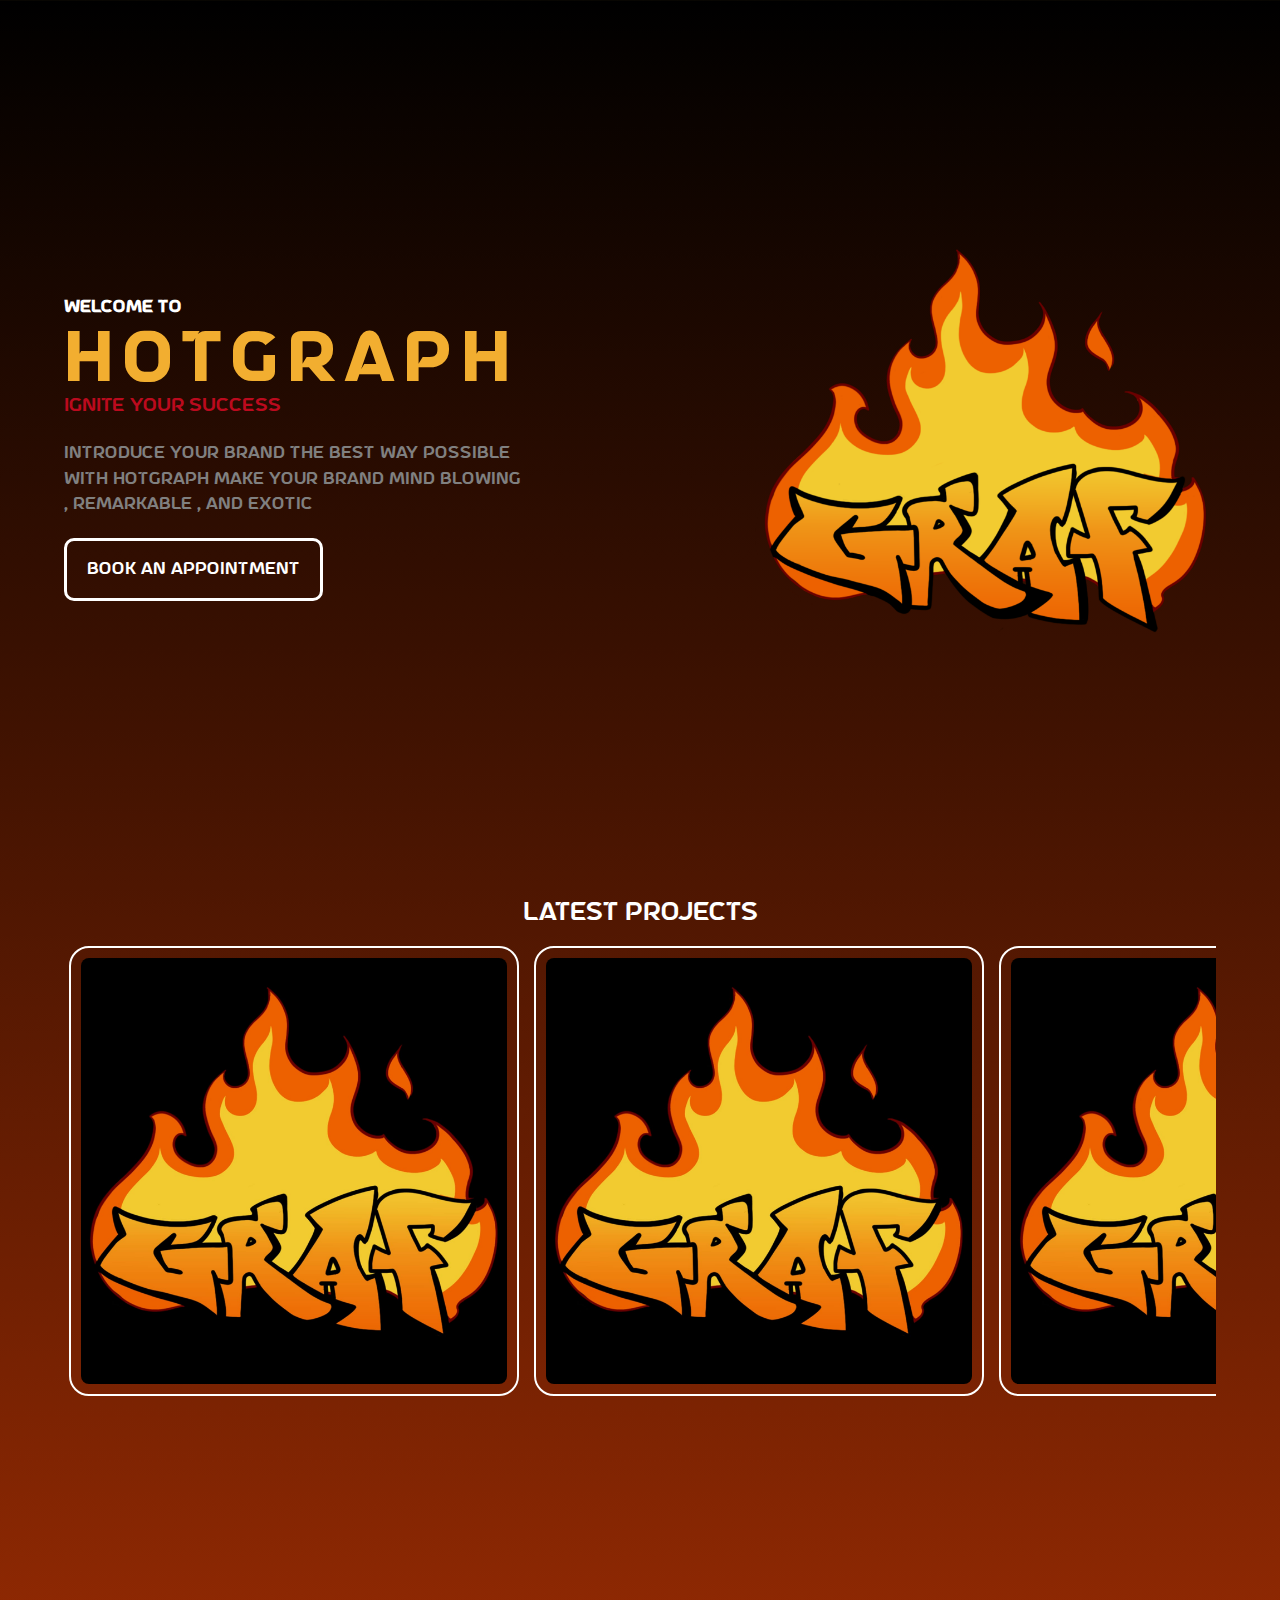
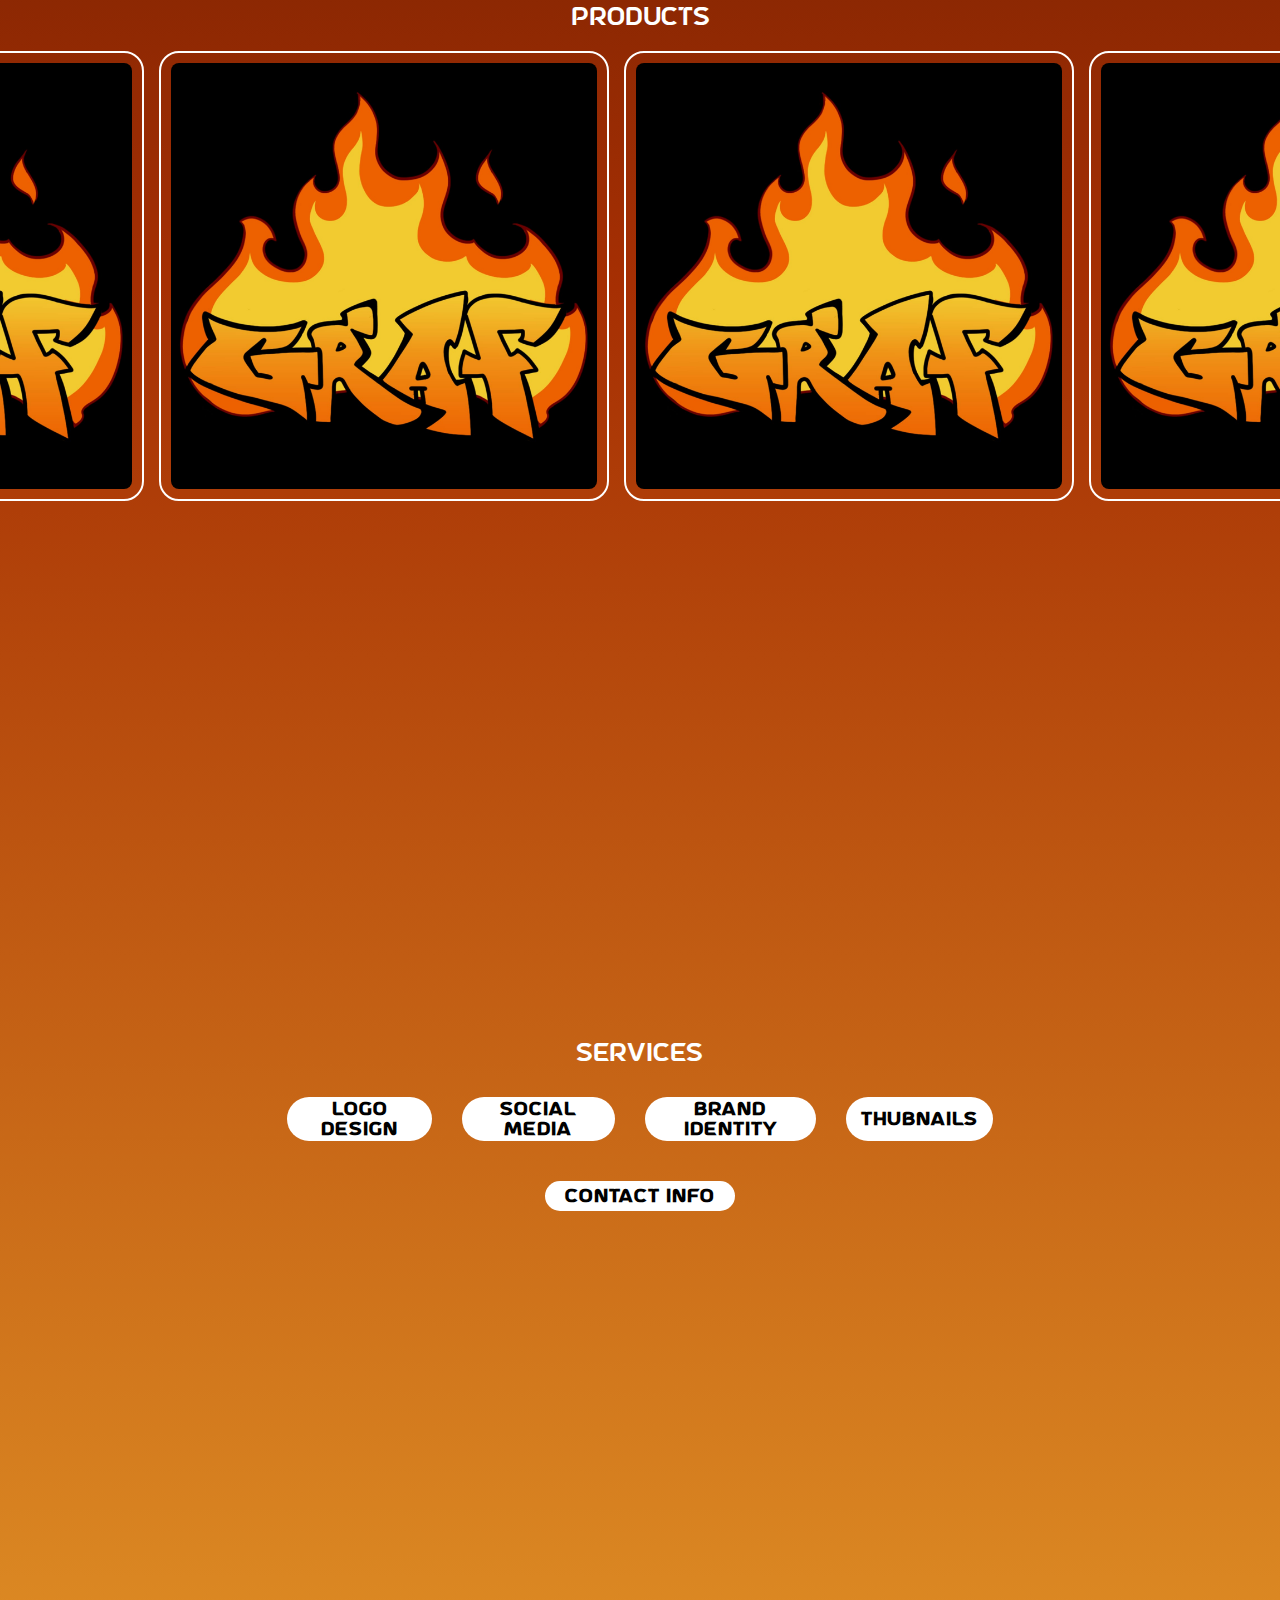
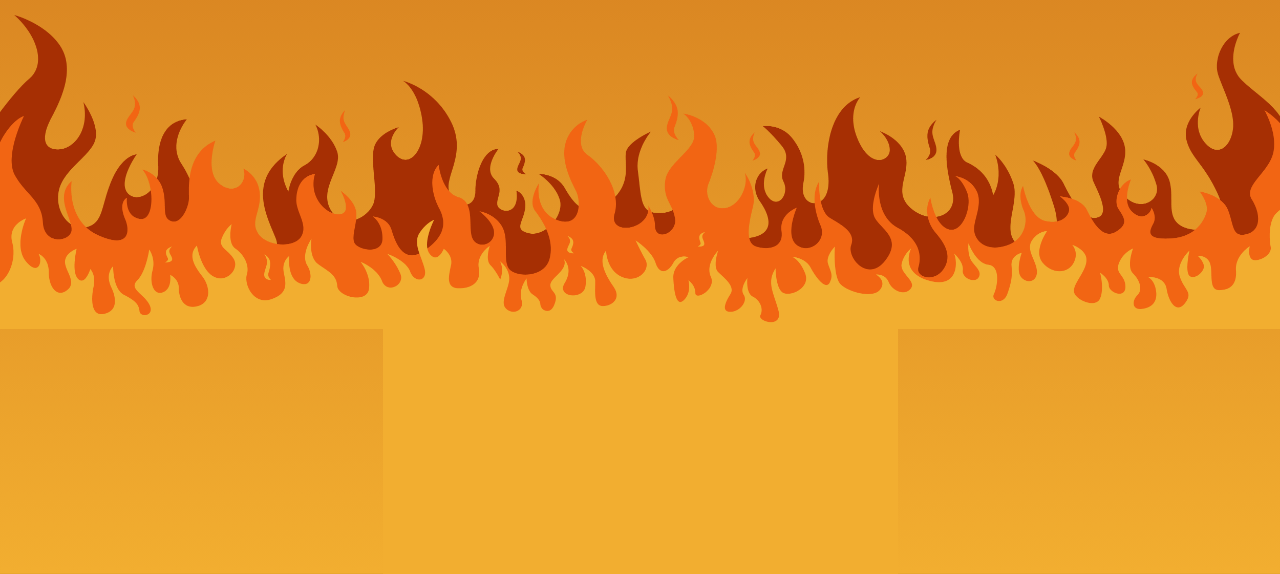
==== commit 762795af: "Add files via upload" ====
--- a/index.html
+++ b/index.html
@@ -12,15 +12,15 @@
         content="Welcome to HOTGRAPH – where ideas transform into distinctive designs. We are a graphic design studio specializing in providing creative solutions that meet our clients' needs with professionalism">
     <meta name="keywords"
         content="graphic design,design,graphic designer,graphic design business,graphic design tips,graphic design studio,graphic design career,studio tour,graphic design studio tour,freelance graphic design tips,graphic designer life,graphic designer desk setup,freelance graphic designer,graphic design setup,design studio,art studio tour,graphic design app,design studio bts,business of design,graphic design portfolio,how to become a graphic designer,graphic design for beginners,learn graphic design,graphic design course,logo design,day in the life of a graphic designer,graphic,egyptian graphic designer,graphic design work,graphic design basics,graphic design tutorial,HOTGRAPH,HOTGRAPHS,HOT GRAPH,HOT GRAPHS,hotgraph,hotgraphs,hot graph,hot graphs">
-    <link rel="icon" href="logo.jpg" />
-    <link rel="shortcut" href="logo.jpg" />
-    <link rel="apple-touch-icon" href="logo.jpg" />
+    <link rel="icon" href="Attachments/Images/logo.jpg" />
+    <link rel="shortcut" href="Attachments/Images/logo.jpg" />
+    <link rel="apple-touch-icon" href="Attachments/Images/logo.jpg" />
     <meta property="og:locale" content="en_US">
     <meta property="og:type" content="website">
     <meta property="og:title" content="HOTGRAPH">
     <meta property="og:description"
         content="Welcome to HOTGRAPH – where ideas transform into distinctive designs. We are a graphic design studio specializing in providing creative solutions that meet our clients' needs with professionalism">
-    <meta property="og:image" content="logo.jpg">
+    <meta property="og:image" content="Attachments/Images/logo.jpg">
     <meta property="og:url" content="https://hot-graph.blogspot.com">
     <meta property="og:site_name" content="hot-graph.blogspot.com">
     <meta name="twitter:title" content="HOTGRAPH">
@@ -49,62 +49,112 @@
 
     <header>
         <section class="header-container">
-                        <div class="text scroll-right">
+            <div class="text scroll-right">
                 <p class="welcome-text">WELCOME TO</p>
                 <h1>HOTGRAPH</h1>
                 <p class="slogan">ignite your success</p>
                 <p class="description">
-                    Introduce Your Brand the best way possible With Hotgraph make your brand mind blowing , remarkable , and exotic
+                    Introduce Your Brand the best way possible With Hotgraph make your brand mind blowing ,
+                    remarkable , and exotic
                 </p>
-                <a href="#services-contactInfo">
-                    <div class="btn">
-                        <i class="fa-solid fa-arrow-right fa-bounce fa-xl"></i>
-                        BOOK AN APPOINTMENT
-                    </div>
-                </a>
+
+                <div class="btn">
+                    <i class="fa-solid fa-arrow-right fa-bounce fa-xl"></i>
+                    BOOK AN APPOINTMENT
+                </div>
             </div>
             <div class="img">
                 <img src="logo-transparentBg.png" alt="" class="scroll-scale">
             </div>
 
             <div class="scocialMedia-icons">
-                <i class="fa-brands fa-instagram"></i>
-                <i class="fa-brands fa-behance"></i>
-                <i class="fa-brands fa-square-facebook"></i>
-                <i class="fa-solid fa-envelope"></i>
-            </div>
-        </section>
-
+                <a href="https://www.instagram.com/hotgraphss/" target="_blank"><i
+                        class="fa-brands fa-instagram"></i></a>
+                <a href="https://www.behance.net/hotgraph" target="_blank"><i class="fa-brands fa-behance"></i></a>
+                <a href="https://facebook.com" target="_blank"><i class="fa-brands fa-square-facebook"></i></a>
+                <a href="mailto:AMRT.PSD@GMAIL.COM?subject= Your Subject&body= Your message..."><i
+                        class="fa-solid fa-envelope"></i></a>
+            </div>
+        </section>
 
     </header>
 
     <!-- Projects -->
 
     <div class="container">
-            <div id="latest-projects">
-                <p class="latestProjects-title">
-                    <a href="https://www.behance.net/hotgraph" target="_blank"
-                        title="Click here to see our projects on behance">LATEST PROJECTS</a>
-                </p>
-            
-                <div class="scroll-container">
-                    <img src="logo.jpg" alt="">
-                    <img src="logo.jpg" alt="">
-                    <img src="logo.jpg" alt="">
-                    <img src="logo.jpg" alt="">
-                    <img src="logo.jpg" alt="">
-                    <img src="logo.jpg" alt="">
-                    <img src="logo.jpg" alt="">
-                    <img src="logo.jpg" alt="">
-                    <img src="logo.jpg" alt="">
-                </div>
-            
-            </div>
+        <div id="latest-projects">
+            <p class="latestProjects-title">
+                <a href="https://www.behance.net/hotgraph" target="_blank"
+                    title="Click here to see our projects on behance">LATEST PROJECTS</a>
+            </p>
+
+            <div class="scroll-container">
+                <img src="logo.jpg" alt="">
+                <img src="logo.jpg" alt="">
+                <img src="logo.jpg" alt="">
+                <img src="logo.jpg" alt="">
+                <img src="logo.jpg" alt="">
+                <img src="logo.jpg" alt="">
+                <img src="logo.jpg" alt="">
+                <img src="logo.jpg" alt="">
+                <img src
+            </div>
+
+        </div>
     </div>
 
-
     <!-- Products -->
 
+    <div class="container">
+        <div id="latest-projects">
+            <p class="latestProjects-title">
+                <a href="https://amrtarek.gumroad.com/" target="_blank"
+                    title="Click here to see our products on behance">PRODUCTS</a>
+            </p>
+
+            <div class="scroll-container">
+                <img src="logo.jpg" alt="">
+                <img src="logo.jpg" alt="">
+                <img src="logo.jpg" alt="">
+                <img src="logo.jpg" alt="">
+                <img src="logo.jpg" alt="">
+                <img src="logo.jpg" alt="">
+                <img src="logo.jpg" alt="">
+                <img src="logo.jpg" alt="">
+                <img src="logo.jpg" alt="">
+            </div>
+
+        </div>
+    </div>
+
+
+    <!-- Products -->
+
+    <!-- <div class="swiper" id="products">
+
+
+        <p class="products-title">
+            <a href="https://amrtarek.gumroad.com/" target="_blank" title="Click here to see our products on behance">Products</a>
+        </p>
+
+        <div class="swiper-wrapper">
+            <div class="swiper-slide">
+                <img src="Attachments/Images/logo.jpg" alt="">
+            </div>
+            <div class="swiper-slide">
+                <img src="Attachments/Images/logo.jpg" alt="">
+            </div>
+            <div class="swiper-slide">
+                <img src="Attachments/Images/logo.jpg" alt="">
+            </div>
+        </div>
+
+        <div class="swiper-pagination"></div>
+    
+        <div class="swiper-button-prev"></div>
+        <div class="swiper-button-next"></div>
+    
+    </div> -->
 
 
     <!-- Services -->
@@ -152,6 +202,8 @@
 
 
 
+
+
     <!-- Swiper JS -->
     <script src="https://cdn.jsdelivr.net/npm/swiper@11/swiper-bundle.min.js"></script>
 
@@ -160,4 +212,4 @@
 
 </body>
 
-</html>
+</html>--- a/style.css
+++ b/style.css
@@ -18,6 +18,7 @@
 
 ::-webkit-scrollbar {
     width: 15px;
+    height: 15px;
 }
 
 ::-webkit-scrollbar-track {
@@ -59,7 +60,17 @@
 
 header {
     min-height: 100dvh;
+    width: 100%;
+    margin: auto;
+    display: flex;
+    align-items: center;
+    justify-content: space-between;
+    position: relative;
+}
+
+header .header-container {
     width: 90%;
+    height: 100%;
     margin: auto;
     display: flex;
     align-items: center;
@@ -86,14 +97,16 @@
 }
 
 @keyframes text-shadow {
-    0%, 100% {
+
+    0%,
+    100% {
         text-shadow: 1px 1px 35px var(--yellow);
     }
+
     50% {
         text-shadow: 1px 1px 20px var(--yellow);
     }
 }
-
 
 .text .slogan {
     text-transform: uppercase;
@@ -154,9 +167,12 @@
 }
 
 @keyframes fire-animation {
-    0%, 100% {
+
+    0%,
+    100% {
         filter: drop-shadow(2px 2px 20px var(--yellow));
     }
+
     50% {
         filter: drop-shadow(2px 2px 20px #8a0303);
     }
@@ -256,7 +272,7 @@
 }
 
 @media screen and (max-width: 505px) {
-        
+
     .text h1 {
         font-size: 42px;
     }
@@ -336,143 +352,6 @@
 
     .scocialMedia-icons i {
         font-size: 20px;
-    }
-}
-
-@media screen and (max-width: 930px) {
-    .text h1 {
-        font-size: 42px;
-    }
-
-    .text .description {
-        font-size: 14px;
-    }
-
-    .text .slogan {
-        font-size: 17px;
-    }
-
-    .text .welcome-text {
-        font-size: 14px;
-    }
-
-    .text .btn {
-        font-size: 14px;
-    }
-}
-
-@media screen and (max-width: 695px) {
-    .img {
-        display: none;
-    }
-
-    header {
-        justify-content: center;
-    }
-
-    .text {
-        width: 90%;
-    }
-
-    .text .welcome-text {
-        font-size: 16px;
-    }
-
-    .text h1 {
-        font-size: 50px;
-    }
-
-    .text .slogan {
-        font-size: 18px;
-    }
-
-    .text .description {
-        font-size: 16px;
-    }
-
-    .text .btn {
-        font-size: 16px;
-    }
-
-}
-
-@media screen and (max-width: 505px) {
-
-    .text h1 {
-        font-size: 42px;
-    }
-
-    .text .description {
-        font-size: 14px;
-    }
-
-    .text .slogan {
-        font-size: 17px;
-    }
-
-    .text .welcome-text {
-        font-size: 14px;
-    }
-
-    .text .btn {
-        font-size: 14px;
-    }
-}
-
-@media screen and (max-width: 385px) {
-    .text h1 {
-        font-size: 30px;
-    }
-
-    .text .description {
-        font-size: 12.5px;
-    }
-
-    .text .slogan {
-        font-size: 16px;
-    }
-
-    .text .btn {
-        font-size: 12px;
-        padding: 15px 10px;
-    }
-}
-
-@media screen and (max-width: 310px) {
-    .text h1 {
-        font-size: 24px;
-    }
-
-    .text .description {
-        font-size: 10.5px;
-    }
-
-    .text .btn {
-        font-size: 10.5px;
-        padding: 12.5px;
-    }
-
-    .text .slogan {
-        font-size: 14px;
-    }
-
-}
-
-@media screen and (max-width: 260px) {
-    .text h1 {
-        font-size: 17px;
-    }
-
-    .text .slogan {
-        font-size: 13px;
-    }
-
-    .text .description {
-        font-size: 9px;
-    }
-
-    .text .btn {
-        font-size: 9px;
     }
 }
 
@@ -544,6 +423,17 @@
 
 /* Latest Projects & Products*/
 
+/* .swiper {
+    min-height: 100vh;
+    width: 100%;
+    margin: auto;
+    display: flex;
+    align-items: center;
+    justify-content: center;
+    flex-direction: column;
+    position: relative;
+} */
+
 .latestProjects-title,
 .products-title {
     margin-bottom: 20px;
@@ -602,8 +492,75 @@
 
 .scroll-container img {
     width: 450px;
-    margin-inline: 5px;
-}
+    margin: 0 5px 10px;
+    border: 2px solid #fff;
+    border-radius: 20px;
+    padding: 10px;
+}
+
+@media screen and (max-width: 505px) {
+    .scroll-container img {
+        width: 300px;
+    }
+
+    .scroll-container::-webkit-scrollbar-thumb {
+        background-color: transparent;
+    }
+}
+
+@media screen and (max-width: 338px) {
+    .scroll-container img {
+        width: 200px;
+    }
+
+}
+
+@media screen and (max-width: 227px) {
+    .scroll-container img {
+        width: 150px;
+    }
+
+}
+
+/* Form */
+
+/* .swiper-slide {
+    display: flex;
+    align-items: center;
+    justify-content: center;
+    user-select: none;
+}
+
+.swiper-slide img {
+    border: 2px solid #fff;
+    border-radius: 25px;
+    padding: 15px;
+    width: 300px;
+    aspect-ratio: 1 / 1;
+    box-sizing: border-box;
+}
+
+.swiper-button-prev,
+.swiper-button-next {
+    color: #f2ae30;
+    position: absolute;
+}
+
+.swiper-button-next {
+    right: 4px;
+}
+
+.swiper-button-prev {
+    left: 4px;
+}
+
+.swiper-pagination-bullet-active {
+    background-color: var(--yellow) !important;
+}
+
+.swiper-pagination-bullet {
+    border: 4px solid var(--yellow);
+} */
 
 /* Services & Contact Info */
 
@@ -963,4 +920,4 @@
         width: 160px;
         border-radius: 13px;
     }
-}
+}